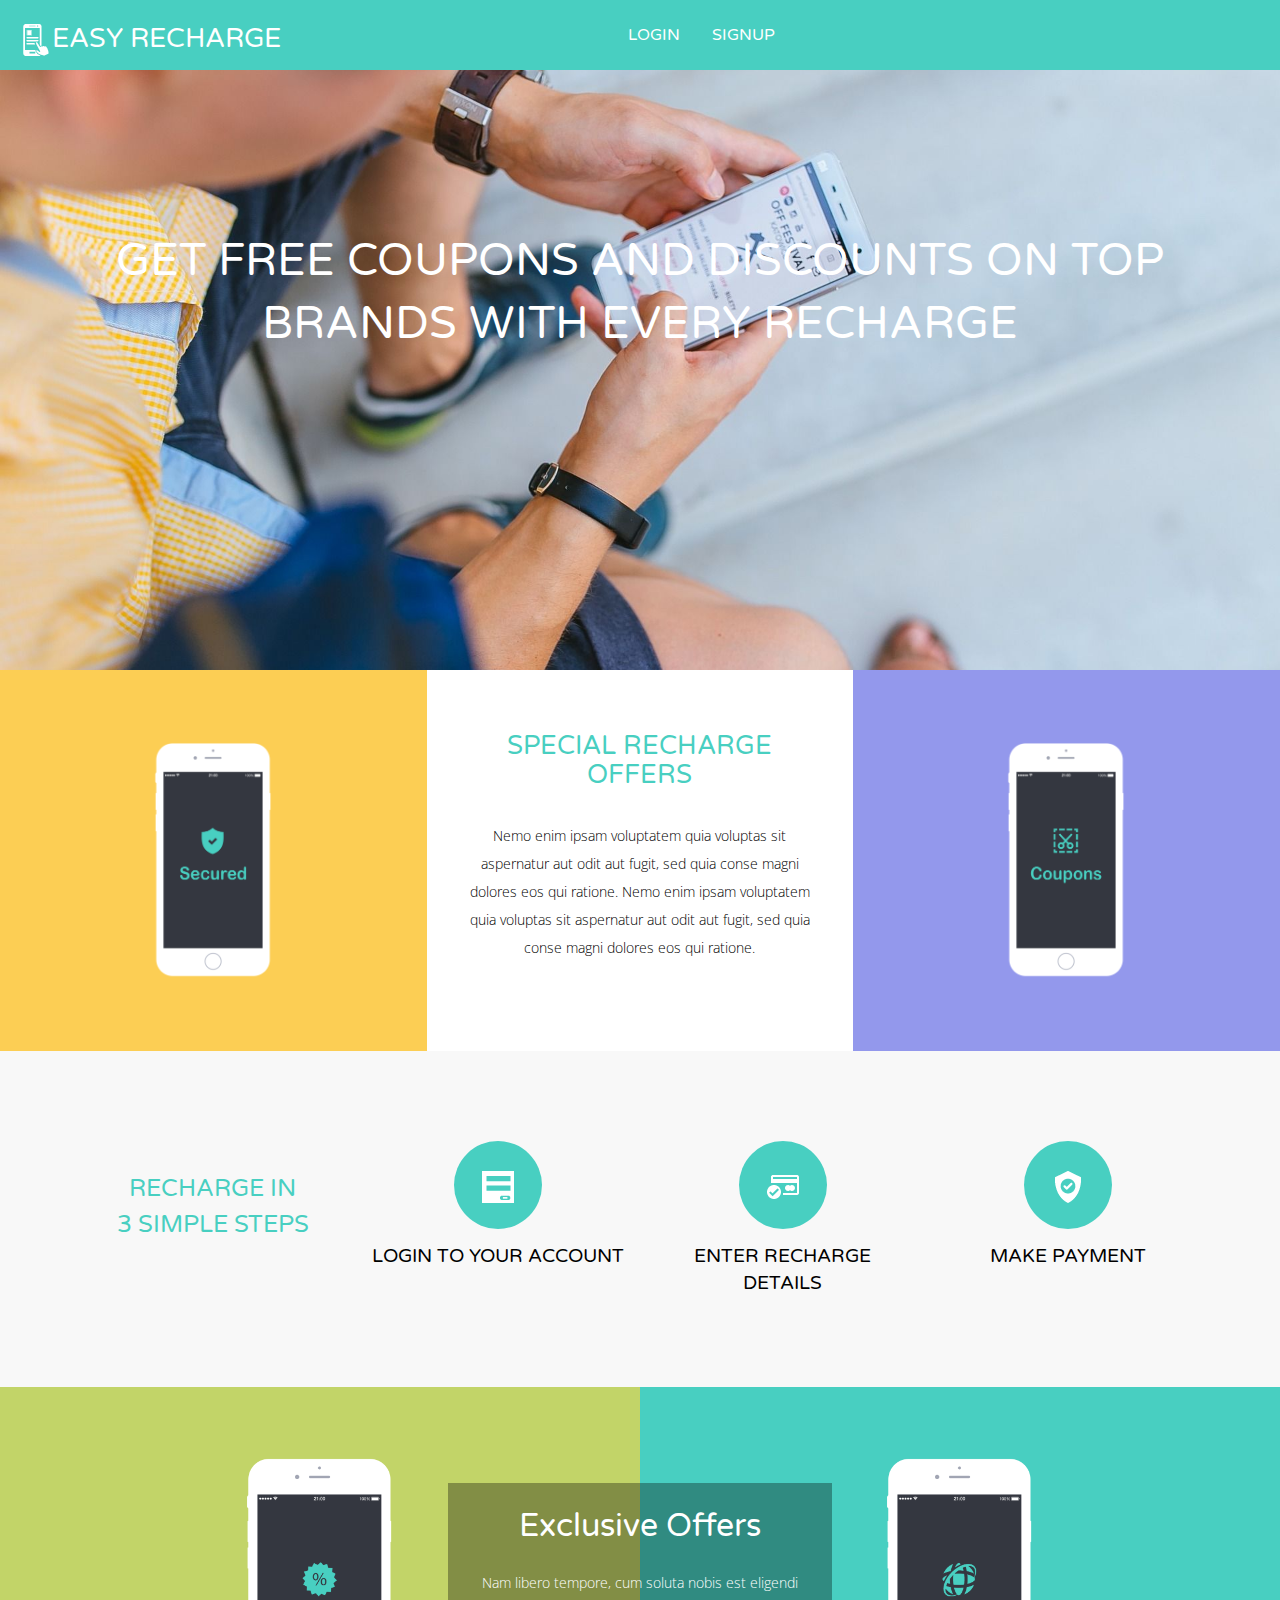
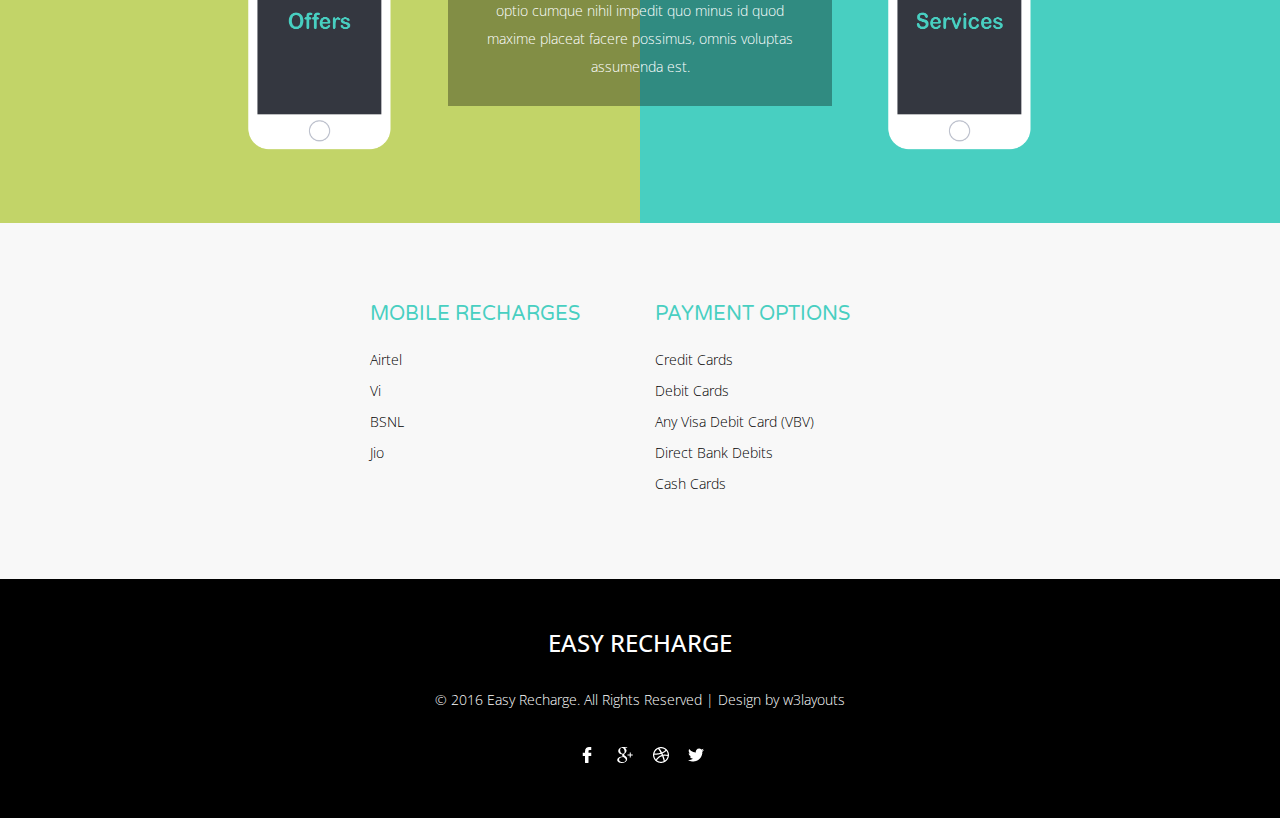
==== index.html @ 2bbe6f85 "first commit" ====
<!DOCTYPE html>
<html>

<head>
	<title>Easy Recharge a Business Corporate Category Flat Bootstrap Responsive Website Template | Home :: w3layouts</title>

	<link href="css/bootstrap.css" rel="stylesheet">
	<link href="css/style.css" rel="stylesheet" type="text/css" media="all">
	<!-- for-mobile-apps -->
	<meta name="viewport" content="width=device-width, initial-scale=1">
	<meta http-equiv="Content-Type" content="text/html; charset=utf-8">
	<meta name="keywords" content="Easy Recharge Responsive web template, Bootstrap Web Templates, Flat Web Templates, Android Compatible web template, 
	Smartphone Compatible web template, free webdesigns for Nokia, Samsung, LG, SonyEricsson, Motorola web design">
	<script type="application/x-javascript"> addEventListener("load", function() { setTimeout(hideURLbar, 0); }, false); function hideURLbar(){ window.scrollTo(0,1); } </script>
	<!-- //for-mobile-apps -->
	<!--fonts-->
	<link href="//fonts.googleapis.com/css?family=Varela+Round" rel="stylesheet" type="text/css">
	<link href="//fonts.googleapis.com/css?family=Open+Sans:400,300,300italic,400italic,600,600italic,700,700italic,800,800italic" rel="stylesheet" type="text/css">
	<!--//fonts-->
	<!-- js -->

	<script type="text/javascript" src="js/jquery.min.js"></script>
	<!-- js -->
	<script>
		$(document).ready(function () {
			//Initialize tooltips
			$('.nav-tabs > li a[title]').tooltip();

			//Wizard
			$('a[data-toggle="tab"]').on('show.bs.tab', function (e) {

				var $target = $(e.target);

				if ($target.parent().hasClass('disabled')) {
					return false;
				}
			});

			$(".next-step").click(function (e) {

				var $active = $('.wizard .nav-tabs li.active');
				$active.next().removeClass('disabled');
				nextTab($active);

			});
			$(".prev-step").click(function (e) {

				var $active = $('.wizard .nav-tabs li.active');
				prevTab($active);

			});
		});

		function nextTab(elem) {
			$(elem).next().find('a[data-toggle="tab"]').click();
		}
		function prevTab(elem) {
			$(elem).prev().find('a[data-toggle="tab"]').click();
		}
	</script>
</head>

<body>
	<script>
		(function () {
			if (typeof _bsa !== 'undefined' && _bsa) {
				// format, zoneKey, segment:value, options
				_bsa.init('flexbar', 'CKYI627U', 'placement:w3layoutscom');
			}
		})();
	</script>
	<script>
		(function () {
			if (typeof _bsa !== 'undefined' && _bsa) {
				// format, zoneKey, segment:value, options
				_bsa.init('fancybar', 'CKYDL2JN', 'placement:demo');
			}
		})();
	</script>
	<script>
		(function () {
			if (typeof _bsa !== 'undefined' && _bsa) {
				// format, zoneKey, segment:value, options
				_bsa.init('stickybox', 'CKYI653J', 'placement:w3layoutscom');
			}
		})();
	</script>
	<!--<script>(function(v,d,o,ai){ai=d.createElement("script");ai.defer=true;ai.async=true;ai.src=v.location.protocol+o;d.head.appendChild(ai);})(window, document, "//a.vdo.ai/core/w3layouts_V2/vdo.ai.js?vdo=34");</script>-->
	<div id="codefund">
		<!-- fallback content -->
	</div>
	<script src="https://codefund.io/properties/441/funder.js" async="async"></script>

	<!-- Global site tag (gtag.js) - Google Analytics -->
	<script async src="https://www.googletagmanager.com/gtag/js?id=UA-149859901-1"></script>
	<script>
		window.dataLayer = window.dataLayer || [];
		function gtag() { dataLayer.push(arguments); }
		gtag('js', new Date());

		gtag('config', 'UA-149859901-1');
	</script>

	<script>
		window.ga = window.ga || function () { (ga.q = ga.q || []).push(arguments) }; ga.l = +new Date;
		ga('create', 'UA-149859901-1', 'demo.w3layouts.com');
		ga('require', 'eventTracker');
		ga('require', 'outboundLinkTracker');
		ga('require', 'urlChangeTracker');
		ga('send', 'pageview');
	</script>
	<script async src="/js/autotrack.js"></script>

	<meta name="robots" content="noindex">

	<body>
		<link rel="stylesheet" href="/images/demobar_w3_4thDec2019.css">

		<div class="banner">
			<div class="header">
				<div class="logo">
					<h1><a href><i><img src="images/cell.png" alt=" "></i>Easy Recharge</a></h1>
				</div>
				<div class="top-nav">
					<span class="menu"><img src="images/menu.png" alt=" "></span>
					<ul class="nav1">
						<li><a href="#" id="login" data-toggle="modal" data-target="#myModal4">login</a></li>
						<li><a href="#" data-toggle="modal" data-target="#myModal5">Signup</a></li>
					</ul>
					<!-- script-for-menu -->
					<script>
						$("span.menu").click(function () {
							$("ul.nav1").slideToggle(300, function () {
								// Animation complete.
							});
						});
					</script>
					<!-- /script-for-menu -->
				</div>
				<div class="clearfix"> </div>
			</div>
			<div class="container">
				<div class="banner-info">
					<h3>Get Free Coupons and Discounts on Top Brands With Every Recharge</h3>
				</div>
				<div class="buttons">
				</div>
			</div>
		</div>
		<!---728x90--->


		<div class="content-bottom">
			<div class="btm-grids">
				<div class="col-md-4 btm-grid back-col1 text-center">
					<img src="images/bbbb.png" alt>
				</div>
				<div class="col-md-4 btm-grid btm-wid">
					<h3>SPECIAL RECHARGE OFFERS</h3>
					<p>Nemo enim ipsam voluptatem
						quia voluptas sit aspernatur
						aut odit aut fugit, sed quia conse
						magni dolores eos qui ratione. Nemo enim ipsam voluptatem
						quia voluptas sit aspernatur
						aut odit aut fugit, sed quia conse
						magni dolores eos qui ratione.</p>
				</div>
				<div class="col-md-4 btm-grid back-col2 text-center">
					<img src="images/bbb1.png" alt>
				</div>
				<div class="clearfix"></div>
			</div>
		</div>
		<!---728x90--->


		<div class="coupons">
			<div class="container">
				<div class="coupons-grids text-center">
					<div class="col-md-3 coupons-gd">
						<h3>RECHARGE IN <span>3 SIMPLE STEPS</span></h3>
					</div>
					<div class="col-md-3 coupons-gd">
						<h4><span><img src="images/web.png" alt=" "></span></h4>
						<p>LOGIN TO YOUR ACCOUNT</p>
					</div>
					<div class="col-md-3 coupons-gd">
						<h4><span><img src="images/credit.png" alt=" "></span></h4>
						<p>ENTER RECHARGE DETAILS</p>
					</div>
					<div class="col-md-3 coupons-gd">
						<h4><span><img src="images/security.png" alt=" "></span></h4>
						<p>MAKE PAYMENT</p>
					</div>
					<div class="clearfix"> </div>
				</div>
			</div>
		</div>
		<!---728x90--->


		<div class="content-bottom-two">
			<div class="col-md-6 content-left text-center">
				<img src="images/bbb5.png" alt>
			</div>
			<div class="col-md-6 content-right text-center">
				<img src="images/bbb3.png" alt>
			</div>
			<div class="clearfix"></div>
			<div class="btm-pos">
				<h3>Exclusive Offers</h3>
				<p> Nam libero tempore, cum soluta
					nobis est eligendi optio cumque
					nihil impedit quo minus id quod
					maxime placeat facere possimus,
					omnis voluptas assumenda est. </p>
			</div>
		</div>
		<div class="footer-top">
			<div class="container">
				<div class="foo-grids">
					<div class="col-md-3 foo-grid"></div>
					<div class="col-md-3 foo-grid">
						<h3>MOBILE RECHARGES</h3>
						<ul>
							<li><a href="#">Airtel</a></li>
							<li><a href="#">Vi</a></li>
							<li><a href="#">BSNL</a></li>
							<li><a href="#">Jio</a></li>
						</ul>
					</div>
					<div class="col-md-3 foo-grid">
						<h3>PAYMENT OPTIONS</h3>
						<ul>
							<li>Credit Cards</li>
							<li>Debit Cards</li>
							<li>Any Visa Debit Card (VBV)</li>
							<li>Direct Bank Debits</li>
							<li>Cash Cards</li>
						</ul>
					</div>
					<div class="col-md-3 foo-grid"></div>
					<div class="clearfix"></div>
				</div>
			</div>
		</div>

		<div class="footer">
			<div class="container">
				<h2><a href>Easy Recharge</a></h2>
				<p>© 2016 Easy Recharge. All Rights Reserved | Design by <a href="https://w3layouts.com/"
						target="_blank">w3layouts</a></p>
				<ul>
					<li><a class="face1" href="#"></a></li>
					<li><a class="face2" href="#"></a></li>
					<li><a class="face3" href="#"></a></li>
					<li><a class="face4" href="#"></a></li>
				</ul>
			</div>
		</div>
		<div class="modal fade" id="myModal4" tabindex="-1" role="dialog" aria-labelledby="myModalLabel">
			<div class="modal-dialog" role="document">
				<div class="modal-content modal-info">
					<div class="modal-header">
						<button type="button" class="close" data-dismiss="modal" aria-label="Close"><span
								aria-hidden="true">&times;</span></button>
					</div>
					<div class="modal-body modal-spa">
						<div class="login-grids">
							<div class="login">
								<div class="login-left">
									<img src="images/login.png">
								</div>
								<div class="login-right">
									<form action="login.php" method="POST">
										<h3>Signin with your account </h3>
										<input name="username" type="username" value="Username" onfocus="this.value = '';" onblur="if (this.value == '') {this.value = 'Username';}" required pattern="^[a-z\d._]{3,}$" title="Must contain at least 3 or more alphabatic or numeric characters,Capital letters not acceptable.">
										<input name="password" type="password" value="Password" onfocus="this.value = '';" onblur="if (this.value == '') {this.value = 'Password';}" required pattern="(?=.*\d)(?=.*[a-z])(?=.*[A-Z]).{8,}" title="Must contain at least one number and one uppercase and lowercase letter, and at least 8 or more characters">
										<input type="submit" value="SIGNIN">
									</form>
								</div>
								<div class="clearfix"></div>
							</div>
						</div>
					</div>
				</div>
			</div>
		</div>
		<!-- //login -->
		<!-- signup -->
		<div class="modal fade" id="myModal5" tabindex="-1" role="dialog" aria-labelledby="myModalLabel">
			<div class="modal-dialog" role="document">
				<div class="modal-content modal-info">
					<div class="modal-header">
						<button type="button" class="close" data-dismiss="modal" aria-label="Close"><span
								aria-hidden="true">&times;</span></button>
					</div>
					<div class="modal-body modal-spa">
						<div class="login-grids">
							<div class="login">
								<div class="login-left">
									<img src="images/login.png">
								</div>
								<div class="login-right">
									<form action="signup.php" method="POST">
										<h3>Create your account </h3>
										<input name="name" type="name" value="Name" onfocus="this.value = '';" onblur="if (this.value == '') {this.value = 'Name';}" required pattern="^[a-zA-Z]{3,}$" title="Must contain at least 3 or more alphabatic.">
										<input name="username" type="username" value="Username" onfocus="this.value = '';" onblur="if (this.value == '') {this.value = 'Username';}" required pattern="^[a-z\d._]{3,}$" title="Must contain at least 3 or more alphabatic or numeric characters,Capital letters not acceptable.">
										<input name="email" type="email" value="Email id" onfocus="this.value = '';" onblur="if (this.value == '') {this.value = 'Email id';}" required pattern="[a-z0-9._%+-]+@[a-z0-9.-]+\.[a-z]{2,63}$" title="Must contain @ and at least 2 or more characters like .co, .in, .com, etc.">
										<input name="password" type="password" value="Password" onfocus="this.value = '';" onblur="if (this.value == '') {this.value = 'Password';}" required pattern="(?=.*\d)(?=.*[a-z])(?=.*[A-Z]).{8,}" title="Must contain at least one number and one uppercase and lowercase letter, and at least 8 or more characters">

										<input type="submit" value="CREATE ACCOUNT">
									</form>
								</div>
								<div class="clearfix"></div>
							</div>
						</div>
					</div>
				</div>
			</div>
		</div>
		<!-- //signup -->
		<!-- for bootstrap working -->
		<script src="js/bootstrap.js"></script>
		<!-- //for bootstrap working -->
	</body>
</body>

</html>
---- css/style.css ----
html, body{
	font-size: 100%;
	background:#fff;
	font-family: 'Open Sans', sans-serif;
}
body a {
	transition:0.5s all;
	-webkit-transition:0.5s all;
	-moz-transition:0.5s all;
	-o-transition:0.5s all;
	-ms-transition:0.5s all;
}
a:hover{
 text-decoration:none;
}
input[type="button"],input[type="submit"]{
	transition:0.5s all;
	-webkit-transition:0.5s all;
	-moz-transition:0.5s all;
	-o-transition:0.5s all;
	-ms-transition:0.5s all;
}
h1,h2,h3,h4,h5,h6{
	margin:0;
}	
p{
	margin:0;
	font-weight: 300;
}
ul{
	margin:0;
	padding:0;
}
label {
    margin: 0;
    color: #fff;
}
/*-- header --*/
/* Shutter In Vertical */
.hvr-shutter-in-vertical {
  display: inline-block;
  vertical-align: middle;
  -webkit-transform: translateZ(0);
  transform: translateZ(0);
  box-shadow: 0 0 1px rgba(0, 0, 0, 0);
  -webkit-backface-visibility: hidden;
  backface-visibility: hidden;
  -moz-osx-font-smoothing: grayscale;
  position: relative;
  background:#30C3B5;
  -webkit-transition-property: color;
  transition-property: color;
  -webkit-transition-duration: 0.3s;
  transition-duration: 0.3s;
  color: #fff;
}
.hvr-shutter-in-vertical:before {
  content: "";
  position: absolute;
  z-index: -1;
  top: 0;
  bottom: 0;
  left: 0;
  right: 0;
  background:#48cfc1; 
  -webkit-transform: scaleY(1);
  transform: scaleY(1);
  -webkit-transform-origin: 50%;
  transform-origin: 50%;
  -webkit-transition-property: transform;
  transition-property: transform;
  -webkit-transition-duration: 0.3s;
  transition-duration: 0.3s;
  -webkit-transition-timing-function: ease-out;
  transition-timing-function: ease-out;
}
.hvr-shutter-in-vertical:hover,.hvr-shutter-in-vertical:focus,.hvr-shutter-in-vertical:active {
  color: white;
}
.hvr-shutter-in-vertical:hover:before,.hvr-shutter-in-vertical:focus:before,.hvr-shutter-in-vertical:active:before {
  -webkit-transform: scaleY(0);
  transform: scaleY(0);
}

.logo{
	float:left;
	padding: 0 20px;
}
.logo a{
    font-size: 27px;
    color: rgb(255, 255, 255);
    text-decoration: none;
    font-family: 'Varela Round', sans-serif;
	text-transform:uppercase;
}
.top-nav {
    float: right;
    width: 47%;
    margin-top: 12px;
}
span.menu{
	display:none;
}

.top-nav ul li{
	display:inline-block;
    margin: 0 18px;
    -webkit-appearance: none !important;
}
.top-nav ul li a{
    color: #fff;
    padding: 0 0 17px 0;
    font-size: 16px;
    font-family: 'Varela Round', sans-serif;
    text-decoration: none;
    text-transform: uppercase;
    border-bottom: 5px solid transparent;
    -webkit-appearance: none !important;
	outline:none;
}
.top-nav ul li a:hover,.top-nav ul li a.active{
	background:none !important;
	border-bottom: 5px solid #fff;
    -webkit-appearance: none !important;
}
.search-box{
	float:right;
}
.sb-search {
	width: 0%;
	position: absolute;
    right: 34px;
	top: 9px;
	min-width: 45px;
	height: 49px;
	float: right;
	overflow: hidden;
	-webkit-transition: width 0.3s;
	-moz-transition: width 0.3s;
	transition: width 0.3s;
	-webkit-backface-visibility: hidden;
}
.sb-search-input {
	position: absolute;
	top: 0;
	left: 0;
	border: none;
	outline: none;
	background:#204056;
	width: 84%;
	height: 49px;
	margin: 0;
	z-index: 10;
	padding: 5px 15px;
	font-size: 15px;
	color: black;
}
.sb-search-input::-webkit-input-placeholder {
	color: black;
}
.sb-search-input:-moz-placeholder {
	color: black;
}
.sb-search-input::-moz-placeholder {
	color: #efb480;
}
.sb-search-input:-ms-input-placeholder {
	color: black;
}
.sb-icon-search,.sb-search-submit  {
	width: 45px;
	height: 49px;
	display: block;
	position: absolute;
	right: 0;
	top: 0;
	padding: 0;
	margin: 0;
	line-height: 71px;
	text-align: center;
	cursor: pointer;
}
.sb-search-submit {
	background: #fff url('../images/search.png') no-repeat 12px 15px;
	-ms-filter: "progid:DXImageTransform.Microsoft.Alpha(Opacity=0)"; /* IE 8 */
    filter: alpha(opacity=0); /* IE 5-7 */
    color: transparent;
	border: none;
	outline: none;
	z-index: -1;
	-webkit-appearance: none;
}
.sb-icon-search {
    background:#48cfc1 url('../images/search.png') no-repeat 12px 15px;
	z-index: 90;
}
/* Open state */
.sb-search.sb-search-open,.no-js .sb-search {
	width:18%;
}
.sb-search.sb-search-open .sb-icon-search,.no-js .sb-search .sb-icon-search {
	background: #c0c0c0 url('../images/search.png') no-repeat -20px 7px;
	color: #fff;
	z-index: 11;
}
.sb-search.sb-search-open .sb-search-submit,.no-js .sb-search .sb-search-submit {
	z-index: 90;
}
.banner{
background:url(../images/banner7.jpg) no-repeat 0px 0px;
background-size:cover;
-webkit-background-size: cover;
-o-background-size: cover;
-ms-background-size: cover;
-moz-background-size: cover;
min-height: 670px;
}
.header {
    padding: 14px 0;
    background: #48cfc1;
}
.banner-info{
	margin-top:175px;
}
.banner-info h3{
font-family: 'Varela Round', sans-serif;
color:#fff;
font-size:52px;	
text-align:center;
line-height:1.4em;
text-transform:uppercase;	
}
/*-- //header --*/
.buttons ul {
	text-align:center;
}
.buttons ul li{
	list-style-type:none;
	display:inline-block;
	margin-right:30px;
	
}
.buttons ul li a{
    font-size: 18px;
    color: #fff;
    padding: 13px 28px;
    text-transform: uppercase;
    text-decoration: none;
    font-family: 'Varela Round', sans-serif;
}
.buttons {
    margin-top: 85px;
}
.modal-header{
	border:none;
}
.modal-content {
    background-color:rgb(255, 255, 255);
    border:none;
    border-radius: 0px;
    -webkit-box-shadow:none; 
    box-shadow: none;
}

.modal-dialog {
    width: 600px;
    margin: 12em auto 0 auto;
}
.modal-body {
    padding: 15px 32px 42px;
}
/*-- wizard --*/
    .wizard .nav-tabs {
        position: relative;
        margin: 40px auto;
        margin-bottom: 0;
        border-bottom-color: #e0e0e0;
		display:none;
    }

    .wizard > div.wizard-inner {
        position: relative;
    }
.wizard .nav-tabs > li.active > a, .wizard .nav-tabs > li.active > a:hover, .wizard .nav-tabs > li.active > a:focus {
    color: #555555;
    cursor: default;
    border: 0;
    border-bottom-color: transparent;
}

.wizard li.active span.round-tab {
    background: #fff;
    border: 2px solid #5bc0de;
    
}
.wizard li.active span.round-tab i{
    color: #5bc0de;
}


.wizard .nav-tabs > li {
    width: 25%;
}

.wizard li:after {
    content: " ";
    position: absolute;
    left: 46%;
    opacity: 0;
    margin: 0 auto;
    bottom: 0px;
    border: 5px solid transparent;
    border-bottom-color: #5bc0de;
    transition: 0.1s ease-in-out;
}

.wizard li.active:after {
    content: " ";
    position: absolute;
    left: 46%;
    opacity: 1;
    margin: 0 auto;
    bottom: 0px;
    border: 10px solid transparent;
    border-bottom-color: #5bc0de;
}

.wizard .nav-tabs > li a {
    width: 70px;
    height: 70px;
    margin: 20px auto;
    border-radius: 100%;
    padding: 0;
}

    .wizard .nav-tabs > li a:hover {
        background: transparent;
    }

.wizard .tab-pane {
    position: relative;
}

.wizard h3 {
    margin-top: 0;
}

/*-- //wizard --*/
.mobile-left{
width:30%;
margin:0 auto;
}
.mobile-right {
    margin-top: 20px;
}
.mobile-grids {
    margin-bottom: 28px;
}
.mobile-right input.mobile-text[type="text"] {
    width: 84%;
    padding: 8px;
    border: none;
    background: none;
    border-bottom: 1px solid #E6E4E4;
	color: black;
    outline: none;
    font-size: 36px;
    margin-bottom: 0;
    font-family: 'Varela Round', sans-serif;
}
.mobile-right h4 {
    color: #48cfc1;
    font-family: 'Varela Round', sans-serif;
    font-size: 17px;
    margin-bottom: 20px;
	text-align:center;
}
button.mob-btn {
    color: #fff;
    background-color: #48cfc1;
    border: none;
    font-size: 14px;
    font-family: 'Varela Round', sans-serif;
}
button.mob-btn:hover{
	background: #202020;
	    color: #fff;
}
.mobile-right label{
    font-size: 36px;
    font-family: 'Varela Round', sans-serif;
    border-bottom: 1px solid #E6E4E4;
    color: black;
    display: inline-block;
    padding: 8px;
}
/*start-checkbox*/
.checkbox {
	padding-left: 25px;
	color: #B6B6B6;
	cursor: pointer;
	position:relative;
	font-size:12px;
}
 .checkbox:last-child {
	margin-bottom: 0;
}
.checkbox input {
	position: absolute;
	left: -9999px;
}
.checkbox i {
	position: absolute;
	bottom: 7px;
	left: 0px;
	display: block;
	width: 19px;
	height: 20px;
	outline: none;
  border: 3px solid #DF1E1C;
  background: #fff;
	border-radius:3px;
	-webkit-border-radius:3px;
	-moz-border-radius:3px;
	-o-border-radius:3px;
}
.checkbox input + i:after {
	position: absolute;
	opacity: 0;
	transition: opacity 0.1s;
	-o-transition: opacity 0.1s;
	-ms-transition: opacity 0.1s;
	-moz-transition: opacity 0.1s;
	-webkit-transition: opacity 0.1s;
}
.checkbox input + i:after {
	content: '';
	background: url("../images/tick-mark1.png") no-repeat center;
	top: -6px;
	left: 0px;
	width: 18px;
	height: 18px;
	text-align: center;
}
.form-elements li:nth-child(2) {
	margin-left: 18px;
	width: 37%;
}
.checkbox input:checked + i:after {
	opacity: 1;
}
.checkbox input:checked + i {
  border: 3px solid #DF1E1C;
  background: #fff;
}
.radio {
	position: relative;
	display:inline-block;
}
.radio:first-child {
	margin-left: 0;
	margin: 0;
}
.radio {
    padding-left: 22px;
    line-height: 25px;
    color: #404040;
    cursor: pointer;
    margin: 16px 0 0 0;
}
.radio  input[type="radio"]{
	position: absolute;
	left: -9999px;
}
.radio-btns label {
  font-size: 17px;
  color: black;
  padding: 0px 0 0 10px !important;
  border:none !important;
  }
.radio i {
    position: absolute;
    top: 0px;
    left: 0;
    display: block;
    width: 24px;
    height: 24px;
    outline: none;
    border: 6px solid #6E716B;
    background: #fff;
    cursor: pointer;
}
.radio i {
	border-radius: 50%;
}
.radio input + i:after {
	position: absolute;
	opacity: 0;
	transition: opacity 0.1s;
	-o-transition: opacity 0.1s;
	-ms-transition: opacity 0.1s;
	-moz-transition: opacity 0.1s;
	-webkit-transition: opacity 0.1s;
}
 .radio input + i:after {
	content: '';
	top: 6px;
	left: 7px;
	width: 5px;
	height: 5px;
	border-radius: 50%;
	-webkit-border-radius: 50%;
	-moz-border-radius: 50%;
	-o-border-radius: 50%;
}
.radio input:checked + i:after{
	opacity: 1;
}
.check_box {
    display: inline-block;
    margin-right: 25px;
}

.check_box img{
	float:left;
}
/*** normal state ***/
.radio i {
	transition: border-color 0.3s;
	-o-transition: border-color 0.3s;
	-ms-transition: border-color 0.3s;
	-moz-transition: border-color 0.3s;
	-webkit-transition: border-color 0.3s;
}
/*** checked state ***/
.radio input + i:after {
  content: '';
  background: url("../images/tick-mark1.png") no-repeat center;
  top: 1px;
  left: 1px;
  width: 9px;
  height: 9px;
  text-align: center;
}
.radio input:checked + i {
    border: 6px solid #6E716B;
    background: #fff;
}
.radio-btns {
    margin: 27px auto 0 auto;
    width: 49%;
}
select {
    padding: 8px;
    width: 100%;
    border: none;
    background: none;
    border-bottom: 1px solid #E6E4E4;
    color: black;
    outline: none;
    font-size: 32px;
    margin-bottom: 0;
    font-family: 'Varela Round', sans-serif;
    background: url(../images/arrow.png) no-repeat 96% center;
    -webkit-appearance: none;
}
select option{
	border: 1px solid #DFDFDF !important;
	font-size:16px !important;
	margin:5px 0 !important;
	outline: none;
	-webkit-transition: all 0.3s ease-in-out;
	-moz-transition: all 0.3s ease-in-out;
	-o-transition: all 0.3s ease-in-out;
	transition: all 0.3s ease-in-out;
}
select option:hover{
	color: #fff;
    background-color: #48cfc1 !important;
}
.mobile-rchge input[type="text"] {
    width:100%;
    padding: 8px;
    border: none;
    background: none;
    border-bottom: 1px solid #E6E4E4;
	color: black;
    outline: none;
    font-size: 32px;
    margin-bottom: 0;
    font-family: 'Varela Round', sans-serif;
}
.mobile-rchge{
	float:left;
    width: 69%;
	margin-right:4%;
}
.mobile-rchge a{
	font-size: 16px;
    color: #fff;
    background: #48cfc1;
    padding: 8px 12px;
    text-transform: uppercase;
    text-decoration: none;
    font-family: 'Varela Round', sans-serif;	
}
.mobile-rchge a:hover{
	background:black;
}
.mobile-rchge:nth-child(3){
    margin: 20px 0 0 0;
    width: inherit;
}
.map-image {
width: 16%;
margin:0 auto;
}
.map-image img{
	width:100%;
}
ul.rchge-icons {
    margin: 30px 0px 20px 8px;
}
ul.rchge-icons li{
    list-style-type: none;
    display: inline-block;
    margin-right: 5px;
    font-size: 16px;
    font-family: 'Varela Round', sans-serif;

}
ul.rchge-icons li a{
    background-color: #48cfc1;
	color: #fff;
	text-decoration:none;
    padding: 4px 9px;
	display:block;
}
.dth-rchge input[type="text"] {
    width: 100%;
    padding: 8px;
    font-weight: normal;
    border: none;
    background: none;
    border-bottom: 1px solid #E6E4E4;
    color: black;
    outline: none;
    font-size: 32px;
    margin-bottom: 0;
    font-family: 'Varela Round', sans-serif;
}
.mobile-right select{
	font-size:29px;
}
.mobile-right p{
	font-size:12px;
	color:#B5B4B4;
	line-height:1.8em;
	margin-top:15px;
	font-family: 'Varela Round', sans-serif;
}
/*-- login --*/
.login-right{
	float:right;
	width:51%;
}
.login-right h3{
    color: #48cfc1;
    font-weight: normal;
    font-family: 'Varela Round', sans-serif;
    font-size: 17px;

}
.login-left {
    float: left;
    width: 42%;
}
.login-right input[type="username"] , .login-right input[type="name"] , .login-right input[type="email"] , .login-right input[type="password"] {
    width: 100%;
    padding: 10px;
    font-weight: normal;
    background: none;
    border: 1px solid black;
    color: black;
    outline: none;
    font-size: 14px;
    margin-top: 20px;
    font-family: 'Varela Round', sans-serif;
}
.login-right h4{
	color:#48cfc1;
	font-size:12px;
	margin:20px 0;
}
.login-right h4 a{
	color:#48cfc1;
	text-decoration:none;
}
.login-right h4 a:hover{
	color:black;
}
.login-right input[type="submit"] {
  background:#48cfc1;
  color: #fff;
  font-size: 20px;
  border: none;
  width: 100%;
  outline: none;
  -webkit-appearance:none;
  padding: 10px 15px;
  transition: 0.5s all;
  -webkit-transition: 0.5s all;
  -moz-transition: 0.5s all;
  -o-transition: 0.5s all;
 font-family: 'Varela Round', sans-serif;
 margin-top:20px;
}
.login-right input[type="submit"]:hover {
	background:#30C3B5;
}
.login-grids p {
    font-size: 12px;
    margin-top: 25px;
	color:black;
}
.login-grids p span{
	color:#48cfc1;	
}
.login-left ul li{
	list-style-type:none;
	display:block;
    margin: 22px 0;
    font-size: 16px;
}
.login-left ul li a{
    padding: 9px 0;
    display: block;
    text-align: center;
    color: #fff;
	text-decoration:none;
}
.login-left ul li a:hover{
	opacity:.7;
}
.login-left ul li a.fb{
	background:#3b5998;
}
.login-left ul li a.goog{
	background:#dc4e41;
}
.login-left ul li a.linkin{
	background:#00a0dc;
}
.login-left ul li a.fb i{
    background: url(../images/social.png) no-repeat -45px 0px;
    width: 24px;
    height: 23px;
    display: inline-block;
    vertical-align: text-bottom;
}
.login-left ul li a.goog i{
    background: url(../images/social.png) no-repeat -84px 0px;
    width: 40px;
    height: 23px;
    display: inline-block;
    vertical-align: text-bottom;
}
.login-left ul li a.linkin i{
    background: url(../images/social.png) no-repeat -3px 0px;
    width: 32px;
    height: 23px;
    display: inline-block;
    vertical-align: text-bottom;
}
/*-- //login --*/
/*-- sign up --*/

.single-bottom input[type="checkbox"] {
  display: none;
}
.single-bottom input[type="checkbox"]+label {
    position: relative;
    padding-left: 31px;
    border: none;
    outline: none;
    font-size: 14px;
    color: black;
	font-weight:normal;
}
.single-bottom input[type="checkbox"]+label span:first-child {
	width: 14px;
    height: 14px;
    display: inline-block;
    border: 2px solid #48cfc1;
    position: absolute;
    left: 0;
    top: 4px;
}
.single-bottom input[type="checkbox"]:checked+label span:first-child:before {
  content: "";
  background:url(../images/mark1.png)no-repeat;
  position: absolute;
  left: -1px;
  top: -1px;
  font-size: 10px;
  width:16px;
  height:16px;
  }
.modal-info {
    width: 100%;
}
/*-- //Sign up --*/
/*-- single page --*/
.banner.page-head {
    min-height: 220px;
}
/******** SAP ************/
.sap_tabs{
	clear:both;
	padding: 0em 0 0em;
}
.top1{
	margin-top: 2%;
}
.resp-tabs-list {
text-align:center;
  list-style: none;
    margin: 0 0 0em 0;
    padding: 0;
}
.resp-tab-item{
    margin: 16px 0px;
    padding: 10px 0px;
    text-decoration: none;
    color: black;
    cursor: pointer;
    font-size: 17px;
    text-transform: uppercase;
    border: 1px solid #48cfc1;
    display: block;
    text-align: center;
    list-style: none;
    outline: none;
    -webkit-transition: all 0.3s ease-out;
    -moz-transition: all 0.3s ease-out;
    -ms-transition: all 0.3s ease-out;
    -o-transition: all 0.3s ease-out;
    transition: all 0.3s ease-out;
    text-transform: Capitalize;
	font-family: 'Varela Round', sans-serif;
	font-weight:100;
}
.resp-tab-active,.resp-tab-item:hover{
    background: #48cfc1;
    color: #fff;
}
.resp-tabs-container {
	padding: 0px;
	clear: left;
	
}
h2.resp-accordion {
	cursor: pointer;
	padding: 5px;
	display: none;
}
.resp-tab-content {
	display: none;
}
.resp-content-active, .resp-accordion-active {
   display: block;
}
.banner-bottom{
	padding:80px 0;
	background:#f8f8f8;
}
 h4.view_title{
    color: #48cfc1;
    font-size: 32px;
    text-align: center;
    margin-bottom: 60px;
	font-family: 'Varela Round', sans-serif;
	text-transform:uppercase;
}

.recharge-left {
    width: 18%;
    margin-top: 50px;
	padding:0;
}
.recharge-right {
	width:82%;
}
.recharge_plans{
	border:1px solid #E0DDDD;
	padding:0 25px;
}
.price-gds{
	padding:0 25px;
}
.rchge-one{
	float:left;
	width:8%;
}
.rchge-two{
	float:left;
	width:22%;
}
.rchge-three{
	float:left;
	width:60%;
}
.rchge-four{
	float:left;
	width:10%;
}
.rchge-one p {
    text-align: center;
    font-size: 17px;
    color: #fff;
    padding: 23px 0;
	display:block;
    background: #d870ad;
    border-radius: 100%;
	text-decoration:none;
	font-weight:100;
}
.rchge-one p.col-two{
	background:#c2d468; 
}
.rchge-one p.col-three{
 background: #7277d5;
}
.rchge-one p.col-four{
 background: #fcce54;
}
.rchge-two p ,.rchge-three p,.rchge-four p {
    text-align: center;
    font-size: 16px;
    color: black;
    margin-top: 24px;
    font-family: 'Open Sans', sans-serif;
    font-weight: 100;
}


.validity{
border-bottom:1px solid #E0DDDD;
padding:20px 0;	
}
.rchge-one p.col-five{
 background: #f0717a;
}
.rchge-one p.col-six{
background:#48cfc1;
}
.rchge-one h3,.rchge-two h3,.rchge-three h3,.rchge-four h3{
	font-size:21px;
	text-align:center;
    color: #48cfc1;
	font-family: 'Varela Round', sans-serif;
}
.recharge_plans{
	margin-top:30px;
}
.section_room_single select {
    padding: 6px 10px;
    width: 100%;
    font-weight: normal;
    border: none;
    background: none;
    border: 1px solid #E6E4E4;
    color: black;
    outline: none;
    font-size: 16px;
    margin-bottom: 0;
    font-family: 'Varela Round', sans-serif;
    background: url(../images/arrow.png) no-repeat 96% center;
    background-size: 4% !important;
    -webkit-appearance: none;
}
.section_room_single {
    width: 21%;
    float: right;
    margin-bottom: 60px;
    padding-right: 15px;
}
/*-- //single page --*/
h2.resp-accordion,h2.resp-accordion1 {
	font-size:1em;
	margin: 0px;
	padding: 10px 15px;
	background:#ffe71d;
	margin:10px 0;
	color:#30318b;
}
h2.resp-accordion:hover,h2.resp-accordion1:hover{
	background:#ffe71d;
	text-shadow: none;
	transition: .5s all;
	-webkit-transition: .5s all;
	-o-transition: .5s all;
	-ms-transition: .5s all;
	-moz-transition: .5s all;
}
.resp-vtabs ul.resp-tabs-list {
}
.resp-vtabs li.resp-tab-active {
    border: 1px solid #48cfc1;
    position: relative;
    z-index: 1;
}
.resp-vtabs .resp-tabs-list li {
    display: block;
    padding: 18px 0px !important;
    margin: 0;
    cursor: pointer;
    float: none;
    width: 100%;
}
.resp-vtabs .resp-tabs-container {
    padding: 0px;
    border: none;
    clear: none;
}

.tab-form-left {
    float: left;
    width: 25%;
}
.tab-form-right {
    float: left;
    width: 18%;
}
.vertical_post h5 {
    color: #48CFC1;
    font-size: 15px;
    text-transform: uppercase;
    margin: 0 0 18px 0;
    font-family: 'Varela Round', sans-serif;
}
.text_box {
    display: inline;
    width: 60px;
    padding: 3px 5px;
    outline: none;
    margin-left: 1%;
    font-size: 20px;
    width: 100%;
    color: #ccc;
    font-size: 13px;
    padding: 9px 0 9px 10px;
    border: none;
    outline: none;
    background: #fff;
    transition: 0.5s all;
    -webkit-transition: 0.5s all;
    -moz-transition: 0.5s all;
    -o-transition: 0.5s all;
    -ms-transition: 0.5s all;
}
input.text_box {
    background: #fcfcfc;
    border: 1px solid #e7ebee;
}
.vertical_post input[type="text"] {
    width: 48%;
    padding: 9px 8px;
    font-size: 13px;
    font-weight: 600;
    border: 1px solid #e7ebee;
    outline: none;
    color: #ccc;
    margin-bottom: 30px;
    transition:0.5s all;
	-webkit-transition:0.5s all;
	-moz-transition:0.5s all;
	-o-transition:0.5s all;
	-ms-transition:0.5s all;
}
.vertical_post input[type="text"]:hover,input.text_box:hover{
	border: 1px solid #48cfc1;
    transition:0.5s all;
	-webkit-transition:0.5s all;
	-moz-transition:0.5s all;
	-o-transition:0.5s all;
	-ms-transition:0.5s all;
}
.user-form ul li {
    list-style-type: none;
    display: inline-block;
    width: 42%;
    margin-right: 3%;
}
.transaction input[type="text"] {
    width: 82% !important;
}
input.card_logo[type="text"] {
    background: url(../images/logos.png) no-repeat 96% center #fff;
    background-size: 34% !important;
}
.vertical_post form input[type="submit"] {
    background: #48cfc1;
    color: black;
    text-align: center;
    padding: 10px 0;
    border: none;
    font-size: 16px;
    outline: none;
    width: 22%;
    cursor: pointer;
    font-weight: 600;
	margin-top:30px;
    transition: 0.5s all;
    -webkit-transition: 0.5s all;
    -moz-transition: 0.5s all;
    -o-transition: 0.5s all;
    -ms-transition: 0.5s all;
}
.single-check input[type="checkbox"] {
  display: none;
}
.single-check input[type="checkbox"]+label {
    position: relative;
    padding-left: 31px;
    border: none;
    outline: none;
    font-size: 13px;
    color: black;
	font-weight:300;
	line-height:1.8em;
}
.single-check input[type="checkbox"]+label span:first-child {
	width: 14px;
    height: 14px;
    display: inline-block;
    border: 2px solid #48cfc1;
    position: absolute;
    left: 0;
    top: 5px;
}
.single-check input[type="checkbox"]:checked+label span:first-child:before {
  content: "";
  background:url(../images/mark1.png)no-repeat;
  position: absolute;
    left: -1px;
    top: 0px;
  font-size: 10px;
  width:16px;
  height:16px;
  }
.section_room_single h3{
    font-size: 16px;
    color: black;
    font-weight: 100;
}
.radio_one {
	position: relative;
	display:inline-block;
	margin-left:15px;
}
.radio_one:first-child {
	margin-left: 0;
	margin: 0;
}
.radio_one {
	padding-left:22px;
	line-height: 28px;
	color: #404040;
	cursor: pointer;
}
.radio_one  input[type="radio"]{
	position: absolute;
	left: -9999px;
}
.swit-radio label {
    font-size: 16px;
    color: #696969;
    padding: 0px 0 0 10px;
    font-weight: 100;
  }
.radio_one i {
    position: absolute;
    top: 4px;
    left: 0;
    display: block;
    width: 20px;
    height: 20px;
    outline: none;
    border: 3px solid #48cfc1;
    background: #fff;
    cursor: pointer;
}
.radio_one i {
	border-radius: 50%;
}
.radio_one input + i:after {
	position: absolute;
	opacity: 0;
	transition: opacity 0.1s;
	-o-transition: opacity 0.1s;
	-ms-transition: opacity 0.1s;
	-moz-transition: opacity 0.1s;
	-webkit-transition: opacity 0.1s;
}
 .radio_one input + i:after {
	content: '';
	top: 6px;
	left: 7px;
	width: 5px;
	height: 5px;
	border-radius: 50%;
	-webkit-border-radius: 50%;
	-moz-border-radius: 50%;
	-o-border-radius: 50%;
}
.radio_one input:checked + i:after{
	opacity: 1;
}

/*** normal state ***/
.radio_one i {
	transition: border-color 0.3s;
	-o-transition: border-color 0.3s;
	-ms-transition: border-color 0.3s;
	-moz-transition: border-color 0.3s;
	-webkit-transition: border-color 0.3s;
}
/*** checked state ***/
.radio_one input + i:after {
  content: '';
  background: url("../images/tick-mark1.png") no-repeat center;
    top: 2px;
    left: 2px;
  width: 9px;
  height: 9px;
  text-align: center;
}
.radio_one input:checked + i {
    border: 3px solid #48cfc1;
  background: #fff;
}
.check_box_one {
    float: left;
    width: 22%;
    margin-bottom: 10px;
}
.swit-radio {
    margin: 28px 0;
}
.section_room_pay select {
    padding: 6px 10px;
    width: 33%;
    border: none;
    background: none;
    border: 1px solid #E6E4E4;
    color: black;
    outline: none;
    font-size: 16px;
    margin-bottom: 0;
    font-family: 'Varela Round', sans-serif;
    background: url(../images/arrow.png) no-repeat 96% center black;
    background-size: 4% !important;
    -webkit-appearance: none;
}
/*-- content-bottom --*/

.btm-grid,.content-left,.content-right{
	padding:70px 0;
}
.btm-grid h3{
    color: #48cfc1;
    font-size: 32px;
    text-transform: uppercase;
    font-family: 'Varela Round', sans-serif;
    text-align: center;
}
.btm-grid p{
    color: black;
    font-size: 16px;
    text-align: center;
    margin-top: 50px;
    line-height: 2em;
}
.btm-grid img,.top-grid img{
	width:100%;
}
.back-col1 {
    background: #fcce54;
    padding: 4em 11.7em;
}
.back-col2{
background:#9398ec;	
    padding: 4em 11.7em;
	
}
.btm-wid{
 padding: 70px 50px;

}
.content-bottom-two{
	position:relative;
}
.btm-pos {
    position: absolute;
    top: 22%;
    right: 35%;
    width: 30%;
    background: rgba(0, 0, 0, 0.33);
    padding: 3% 3%;
}
.btm-pos h3{
	color:#fff;
    font-size: 32px;
    font-family: 'Varela Round', sans-serif;
    text-align: center;	
}
.btm-pos p {
    line-height: 2em;
    color: #fff;
    text-align: center;
    font-size: 16px;
    margin-top: 25px;
}
.footer-top {
    padding: 80px 0;
}
.content-left{
background:#c2d468;
	
}
.content-right{
background:#48cfc1;

}
.content-left img,.content-right img{
	width:23%;
}
/*-- footer --*/
.footer{
	background:black;
	padding:45px 0;
	text-align:center;
}
.footer h2 a{
	text-decoration:none;
	font-size:24px;
	text-transform:uppercase;
	color:#fff;
}
.footer p{
	color:#fff;
	font-size:14px;
	line-height:1.8em;
	text-align:center;
    margin: 30px 0;
}
.footer p a{
	color:#fff;
	text-decoration:none;
}
.footer p a:hover{
	color:#48cfc1;
}
.footer ul{
	text-align:center;
}
.vertical_post form input[type="submit"]:hover{
	background:#30C3B5;	
}
.footer ul li{
	list-style-type:none;
	display:inline-block;
    margin: 0 4px;
}
.footer ul li a{
	width:25px;
	height:25px;
	display:block;
}
.footer ul li a:hover{
	opacity:.5;
}
.footer ul li a.face1{
	background:url(../images/social.png) no-repeat -39px 0px;
}
.footer ul li a.face2{
	background:url(../images/social.png) no-repeat -79px 0px;
}
.footer ul li a.face3{
	background:url(../images/social.png) no-repeat -121px 0px;
}
.footer ul li a.face4{
	background:url(../images/social.png) no-repeat 0px 0px;
}
/*-- //footer --*/
.coupons-gd h4 span {
    background: #48cfc1;
    padding: 32px 28px;
    border-radius: 100%;
}
.coupons-gd p {
    color: black;
    font-size: 19px;
    text-transform: uppercase;
    font-family: 'Varela Round', sans-serif;
    margin-top: 40px;
}
.coupons-gd h3 {
    color: #48cfc1;
    font-size: 24px;
    text-transform: uppercase;
    font-family: 'Varela Round', sans-serif;
	line-height: 1.5em;
}
.coupons-gd h3 span {
    display: block;
}
.coupons {
    padding: 150px 0 120px 0;
    background: #f8f8f8;
}
.foo-grids h3{
	color: #48cfc1;
    font-size: 20px;
    text-transform: uppercase;
    font-family: 'Varela Round', sans-serif;
	margin-bottom:20px;
}
.foo-grids ul li{
	list-style-type:none;
	display:block;
	line-height:2.2em;
	color:black;
    font-size: 16px;
    font-weight: 100;
}
.foo-grids ul li a{
color:black;
text-decoration:none;
}
.foo-grids ul li a:hover{
	color:#48cfc1;
}
.footer-top{
    background: #f8f8f8;
	}
/*--//flexisel--*/
.profile-gd ul{
	float:left;
	width:20%;
}
.profile-gd ul li{
	list-style-type:none;
	line-height:2.8em;
	font-size:14px;
}
ul.pro-left li{
    font-size: 16px;
    color: #656565;
    font-weight: 100;
}
ul.pro-right li{
    font-size: 16px;
    color: #656565;
    font-weight: 100;
}
ul.pro-right li a{
    color: #48cfc1;
    font-size: 16px;
    font-family: 'Varela Round', sans-serif;
    margin-left: 25px;
	text-decoration:none;
}
.orders-tab {
    background: #f7f7f7;
    padding: 40px 30px;
}
.nav-tabs{
	border:none;
}
.nav-tabs > li.active > a, .nav-tabs > li.active > a:hover, .nav-tabs > li.active > a:focus{
		border:none;
}
.set-content {
    padding: 80px 0;
}
.nav > li > a {
    padding: 0;
}
.nav > li {
     margin: 0 56px 50px 0px !important;
}
.nav > li > a:hover, .nav > li > a:focus {
    background: none;
}
.nav-tabs > li > a:hover {
    border: none;
}
.nav-tabs > li > a {
    color: #48cfc1;
    border: none;
    font-size: 20px;
    font-family: 'Varela Round', sans-serif;
    text-transform: uppercase;
    padding: 6px 15px;
    border-radius: 0;
}

/*-- profile details --*/
.profile_details {
    float: right;
    width: 13%;
    margin-top: 55px;
}


ul.dropdown-menu{
	-moz-animation: fadeInDown .3s ease-in;
    -webkit-animation: fadeInDown .3s ease-in;
    animation: fadeInDown .3s ease-in;
}
ul.dropdown-menu.drp-mnu {
    min-width: 140px;
    top: 104%;
}
ul.dropdown-menu.drp-mnu li a {
    display: inline-flex;
    width: 100%;
    text-align: center;
    padding:.5em 0 0.5em 1.5em;
    font-size: 14px;
    color: black;
    font-weight: 100;
}
ul.dropdown-menu.drp-mnu li a i {
    width: 24px;
    line-height: 17px;
    height: 20px;
}
.profile_img span{
	float:left;
	display:block;
	width:40px;
	height:40px;
	border-radius:3em;
	-webkit-border-radius:3em;
	-moz-border-radius:3em;
	-o-border-radius:3em;
	  -webkit-background-size: cover;
	  -moz-background-size: cover;
	  -o-background-size: cover;
	  background-size: cover;
}
.span_4 {
    padding: 0;
}
.user-name {
    float: left;
    margin-top: 13px;
    margin-left: 5px;

}
.profile_details ul li{
	list-style-type:none;
	font-size:14px;
}
.user-name p{
	font-size: 16px;
    color: #fff;
    line-height: 1em;
    font-weight: 500;
}
.dropdown-menu > li > a:hover, .dropdown-menu > li > a:focus{
	background:#48cfc1;
	color:#fff !important;
}
ul.dropdown-menu.drp-mnu span {
    font-size: 16px;
    left: -10px;
    top: 3px;
}
.dropdown-menu{
	padding:0;
}
.tab-for-sett h5 {
    color: #48CFC1;
    font-size: 15px;
    text-transform: uppercase;
    margin: 0 0 18px 0;
    font-family: 'Varela Round', sans-serif;
}
.tab-for-sett input[type="text"],.tab-for-sett input[type="password"] {
    width: 90%;
    padding: 9px 8px;
    font-size: 13px;
    font-weight: 600;
    border: 1px solid #e7ebee;
    outline: none;
    color: #ccc;
    margin-bottom: 30px;
    transition: 0.5s all;
    -webkit-transition: 0.5s all;
    -moz-transition: 0.5s all;
    -o-transition: 0.5s all;
    -ms-transition: 0.5s all;
}
.tab-for-sett{
	float:left;
	width:33%;
}

.profile-gd form input[type="submit"] {
    background: #48cfc1;
    color: black;
    text-align: center;
    padding: 10px 0;
    border: none;
    font-size: 16px;
    outline: none;
    width: 22%;
    cursor: pointer;
    font-weight: 600;
    transition: 0.5s all;
    -webkit-transition: 0.5s all;
    -moz-transition: 0.5s all;
    -o-transition: 0.5s all;
    -ms-transition: 0.5s all;
}
.radio_thre {
	position: relative;
	display:inline-block;
	margin-left:15px;
}
.radio_thre:first-child {
	margin-left: 0;
	margin: 0;
}
.radio_thre {
	padding-left:22px;
	line-height: 28px;
	color: #404040;
	cursor: pointer;
}
.radio_thre  input[type="radio"]{
	position: absolute;
	left: -9999px;
}
.swit-radio-thre label {
  font-size: 14px;
  color: black;
  padding: 0px 0 0 10px;
  font-weight:500;
  }
.radio_thre i {
    position: absolute;
    top: 6px;
    left: 0;
    display: block;
    width: 20px;
    height: 20px;
    outline: none;
    border: 3px solid #48cfc1;
    background: #fff;
    cursor: pointer;
}
.validity:nth-child(8) {
    border: none;
}
.radio_thre i {
	border-radius: 50%;
}
.radio_thre input + i:after {
	position: absolute;
	opacity: 0;
	transition: opacity 0.1s;
	-o-transition: opacity 0.1s;
	-ms-transition: opacity 0.1s;
	-moz-transition: opacity 0.1s;
	-webkit-transition: opacity 0.1s;
}
 .radio_thre input + i:after {
	content: '';
	top: 6px;
	left: 7px;
	width: 5px;
	height: 5px;
	border-radius: 50%;
	-webkit-border-radius: 50%;
	-moz-border-radius: 50%;
	-o-border-radius: 50%;
}
.radio_thre input:checked + i:after{
	opacity: 1;
}

/*** normal state ***/
.radio_thre i {
	transition: border-color 0.3s;
	-o-transition: border-color 0.3s;
	-ms-transition: border-color 0.3s;
	-moz-transition: border-color 0.3s;
	-webkit-transition: border-color 0.3s;
}
/*** checked state ***/
.radio_thre input + i:after {
  content: '';
  background: url("../images/tick-mark1.png") no-repeat center;
    top: 2px;
    left: 2px;
  width: 9px;
  height: 9px;
  text-align: center;
}
.radio_thre input:checked + i {
    border: 3px solid #48cfc1;
  background: #fff;
}
.check_box_thre{
    float: left;
    width: 22%;
    margin-bottom: 10px;
}
.swit-radio-thre {
    margin: 0 0 28px 0;
}
.edit-for-sett input[type="submit"] {
    background: #48cfc1;
    color: black;
    text-align: center;
    padding: 10px 0;
    border: none;
    font-size: 16px;
    outline: none;
    width: 22%;
    cursor: pointer;
    font-weight: 600;

    transition: 0.5s all;
    -webkit-transition: 0.5s all;
    -moz-transition: 0.5s all;
    -o-transition: 0.5s all;
    -ms-transition: 0.5s all;
}
.edit-for-sett input[type="text"],.edit-for-sett input[type="date"] {
    width: 90%;
    padding: 9px 8px;
    font-size: 13px;
    font-weight: 600;
    border: 1px solid #e7ebee;
    outline: none;
    color: #ccc;
    margin-bottom: 18px;
    transition: 0.5s all;
    -webkit-transition: 0.5s all;
    -moz-transition: 0.5s all;
    -o-transition: 0.5s all;
    -ms-transition: 0.5s all;
}
.edit-for-sett input[type="text"]:hover,.edit-for-sett input[type="date"]:hover {
	    border:1px solid #48cfc1;
}
.edit-for-sett input[type="date"] {
    padding: 9px 8px 9px 35px;
    line-height: inherit;
    background: url(../images/date.png) no-repeat 9px 10px;
}
.edit-for-sett h5 {
    color:#48CFC1;
    font-size: 15px;
    text-transform: uppercase;
    margin: 0 0 11px 0;
    font-weight: 500;
	font-family: 'Varela Round', sans-serif;
}
/*-- orders --*/
.gd-desc {
    float: left;
    width: 25%;
}
.gd-desc-gds {
    padding: 12px;
}
.nav-tabs > li.active > a, .nav-tabs > li.active > a:hover, .nav-tabs > li.active > a:focus {
    background: #48CFC1;
    color: #fff;
}

.gd-desc h4 {
    color: #48CFC1;
    font-size: 20px;
    font-family: 'Varela Round', sans-serif;
}
.gd-desc-btm {
    margin-top: 25px;
}
.gd-desc p {
    font-size: 16px;
    color: #656565;
    font-weight: 100;
}
.grid_two h5 {
    font-size: 28px;
    color: black;
    margin: 24px 0 54px 0;
}
.grid_two a{
	background: #48cfc1;
    color: black;
    text-align: center;
    padding: 10px 36px;
    font-size: 16px;
    cursor: pointer;
    font-weight: 600;
    transition: 0.5s all;
    -webkit-transition: 0.5s all;
    -moz-transition: 0.5s all;
    -o-transition: 0.5s all;
    -ms-transition: 0.5s all;
}
.edit-for-sett span.glyphicon-calendar{
    color: #192436;
    z-index: 999;
    top: 28px;
    font-size: 1em;
}
.grid_two a:hover,.edit-for-sett input[type="submit"]:hover, .profile-gd form input[type="submit"]:hover{
	background: #30C3B5;
}
/*-- //orders --*/
/*-- responsive media queries --*/
@media (max-width: 1490px){
	.top-nav {
		width: 48%;
	}	
}
@media (max-width: 1440px){
	.top-nav {
		width: 50%;
	}
	.btm-grid h3 {
		font-size: 28px;
	}
	.btm-wid {
		padding: 65px 38px;
	}
	.back-col1,.back-col2 {
		padding: 4.5em 10em;
	}
	.content-left img, .content-right img {
		width: 24%;
	}	
}
@media (max-width: 1399px){
	.top-nav {
		width: 51%;
	}
}
@media (max-width: 1366px){
	.top-nav {
		width: 52%;
	}
	.banner-info h3 {
		font-size: 50px;
	}
	.banner-info {
		margin-top: 160px;
	}
	.btm-grid h3 {
		font-size: 26px;
	}
	.btm-grid p {
		margin-top: 33px;
	}
	.btm-wid {
		padding: 62px 40px;
	}
	.back-col1, .back-col2 {
	    padding: 4.5em 9.8em;
	}
	.coupons {
		padding: 120px 0 90px 0;
	}
	.btm-pos {
		padding: 2% 2%;
	}	
}
@media (max-width: 1280px){
	.top-nav ul li {
		margin: 0 14px;
	}	
	.top-nav {
		margin-top: 9px;
	}
	.sb-search.sb-search-open, .no-js .sb-search {
		width: 22%;
	}
	.top-nav ul li a {
		padding: 0 0 20px 0;
	}
	.btm-grid p {
		font-size: 14px;
	}
	.back-col1, .back-col2 {
		padding: 4.5em 9.5em;
	}
	.banner-info h3 {
		font-size: 45px;
	}
	.buttons ul li a {
		padding: 9px 24px;
	}
	.btm-pos p {
		font-size: 14px;
	}
	.foo-grids ul li {
		font-size: 14px;
	}
	.rchge-two p, .rchge-three p, .rchge-four p ,.rchge-one p,ul.pro-right li,ul.pro-left li,.gd-desc p,.swit-radio label,.section_room_single h3{
    font-size: 14px;
	}
	.rchge-one {
    width: 7.8%;
	}
}
@media (max-width: 1080px){
	.top-nav {
		width: 60%;
	}
	.top-nav ul li {
		margin: 0 11px;
	}	
	.sb-search.sb-search-open, .no-js .sb-search {
		width: 25%;
	}
	.banner-info h3 {
		font-size: 41px;
	}
	.banner {
		min-height: 550px;
	}
	.buttons {
		margin-top: 55px;
	}
	.banner-info {
		margin-top: 145px;
	}
	.btm-wid {
		padding: 46px 25px;
	}
	.btm-grid h3 {
		font-size: 20px;
	}
	.btm-grid p {
		margin-top: 20px;
	}
	.back-col1, .back-col2 {
		padding: 3em 7.5em;
	}
	.coupons-gd h3 {
		font-size: 22px;
	}
	.coupons-gd p {
		font-size: 17px;
	}
	.btm-pos h3 {
		font-size: 28px;
	}
	.content-left img, .content-right img {
		width: 25%;
	}
	.coupons {
		padding: 100px 0 70px 0;
	}
	.foo-grid {
		padding: 0;
	}
	.foo-grids h3 {
		font-size: 18px;
	}
	.footer-top {
		padding: 65px 0;
	}
	.rchge-one p {
		padding: 18px 0;
	}
	.resp-tab-item {
		font-size: 16px;
	}
	h4.view_title {
    font-size: 28px;
    margin-bottom: 35px;
	}
	.rchge-one h3, .rchge-two h3, .rchge-three h3, .rchge-four h3 {
    font-size: 19px;
	}
	.check_box_one {
    width: 25%;
	}
	.section_room_single {
    width: 25%;
	}
	.profile_details {
    width: 17%;
	}
	.profile-gd ul {
		width: 23%;
	}
	.nav-tabs > li > a {
		font-size: 18px;
	}
	.tab-for-sett h5 {
    font-size: 14px;
	}
}
@media (max-width: 1024px){
	.recharge-right {
		padding-right: 0;
	}
	.logo a {
		font-size: 23px;
	}
	.buttons ul li a {
		font-size: 16px;
	}
	.nav > li {
		margin: 0 40px 30px 0px !important;
	}
	.nav-tabs > li > a {
		font-size: 17px;
	}
	.tab-for-sett h5 {
		font-size: 13px;
		margin: 0 0 12px 0;
	}
	ul.pro-right li a {
		font-size: 14px;
	}
	.edit-for-sett h5 {
		font-size: 13px;
	}
	.swit-radio-thre label {
		font-size: 13px;
	}
	.edit-for-sett input[type="submit"],.profile-gd form input[type="submit"] {
		padding: 7px 0;
		font-size: 15px;
		width: 18%;
	}
	.grid_two a{
		padding: 7px 18px;
		font-size: 15px;	
	}
	.set-content ,.banner-bottom{
		padding: 65px 0;
	}
	.gd-desc h4 {
		font-size: 17px;
	}
	.top-nav {
		margin-top: 10px;
	}
	.sb-search {
		right: 20px;
	}
	.sb-icon-search, .sb-search-submit {
		width: 39px;
		height: 41px;
	}
	.sb-search-submit {
		background: #fff url('../images/search.png') no-repeat 8px 10px;
	}
	.sb-search-input {
		width: 85%;
		height: 41px;
		padding: 5px 15px;
		font-size: 14px;
	}
	.sb-icon-search {
		background: #48cfc1 url('../images/search.png') no-repeat 8px 10px;
	}
	.sb-icon-search, .sb-search-submit {
		right: 6px;
	}
	.sb-search {
		top: 16px;
		height: 41px;
	}
	.buttons ul li {
		margin-right: 22px;
	}
	.buttons ul li a {
		font-size: 15px;
		padding: 8px 20px;
	}
	.btm-grid p {
		font-size: 13px;
	}
	.btm-grid {
		padding: 44px 25px;
	}
	.content-left, .content-right{
		 padding: 50px 0;
	}
	.back-col1, .back-col2 {
		padding: 3em 7em;
	}
	.coupons-gd h3 {
		font-size: 19px;
	}
	.coupons-gd p {
		font-size: 16px;
	}
	.coupons {
		padding: 85px 0 55px 0;
	}
	.btm-pos h3 {
		font-size: 25px;
	}
	.btm-pos p {
		font-size: 13px;
	}
	.content-left img, .content-right img {
		width: 26%;
	}

	.foo-grids ul li {
		font-size: 13px;
	}
	.foo-grids h3 {
		font-size: 17px;
	}
	.foo-grid {
		padding: 0 12px;
	}
	.footer p {
		font-size: 13px;
		margin: 28px 0;
	}
	.modal-dialog {
		width: 600px;
		margin: 8em auto 0 auto;
	}
	.radio-btns label {
		font-size: 15px;
	}
	.radio-btns {
		width: 45%;
	}	
	ul.rchge-icons li {
		margin-right: 8px;
		font-size: 15px;
	}
	.rchge-one h3, .rchge-two h3, .rchge-three h3, .rchge-four h3 {
		font-size: 17px;
	}
	.rchge-two p, .rchge-three p, .rchge-four p, .rchge-one p, ul.pro-right li, ul.pro-left li, .gd-desc p, .swit-radio label, .section_room_single h3 {
		font-size: 13px;
	}
	.rchge-two p, .rchge-three p, .rchge-four p {
		margin-top: 18px;
	}
	.rchge-one p {
		padding: 19px 0;
	}
	.resp-tab-item {
		font-size: 15px;
	}
	.section_room_single select {
		font-size: 15px;
		background: url(../images/arrow.png) no-repeat 94% center black;
		background-size: 5% !important;
	}
	.section_room_single {
		width: 23%;
	}
	select option {
		font-size: 14px !important;
	}
	ul.dropdown-menu.drp-mnu li a {
		font-size: 13px;
	}
	.user-name p {
		font-size: 15px;
	}
	.nav > li {
		margin: 0 40px 40px 0px !important;
	}
	.login-left ul li {
		font-size: 15px;
	}

}
@media (max-width: 991px){
	.top-nav ul li a {
		font-size: 15px;
	}
	.top-nav {
		margin-top: 12px;
	}
	.top-nav ul li a {
		padding: 0 0 19px 0;
	}
	.sb-icon-search, .sb-search-submit {
		right: 0px;
	}
	.sb-search-input {
		left: 6px;
	}	
	.banner-info h3 {
		font-size: 34px;
	}
	.banner-info {
		margin-top: 125px;
	}
	.banner {
		min-height: 495px;
	}
	.btm-grid {
		float: left;
		width: 33.33333%;
	}
	.back-col1, .back-col2 {
		padding: 3em 6.5em;
	}
	.coupons-gd {
		float: left;
		width: 25%;
		padding: 0 12px;
	}
	.coupons-gd p {
		font-size: 14px;
	}
	.coupons-gd h4 span {
		padding: 25px 21px;
	}
	.content-left, .content-right {
		width: 50%;
		float:left;
	}
	.content-left img, .content-right img {
		width: 27%;
	}
	.btm-pos h3 {
		font-size: 23px;
	}
	.btm-pos p {
		margin-top: 18px;
	}
	.foo-grids h3 {
		font-size: 18px;
	}
	.foo-grid {
		float: left;
		width: 50%;
	}
	.foo-grid:nth-child(3) ,.foo-grid:nth-child(4){
		margin-top: 25px;
	}
	.foo-grids h3 {
		margin-bottom: 15px;
	}
	.recharge-left {
    width: 100%;
	padding:0;
	}
	.resp-tab-item {
		padding: 8px 17px;
		font-size: 16px;
		display: inline-block;
		margin: 0;
	}
	.recharge-left {
		margin-top: 0;
	}
	.section_room_single {
		width: 26%;
		margin-bottom: 45px;
	}
	.recharge-right {
		width: 100%;
		padding: 0;
		margin-top: 3em;
	}
	.recharge_plans {
		margin-top: 20px;
	}
	.profile_details {
		width: 19%;
	}
	.profile-gd ul {
		width: 31%;
	}
	.nav-tabs > li > a {
		font-size: 15px;
	}
	.tab-for-sett {
		width: 37%;
	}
	.gd-desc-gds {
		padding: 0;
	}
	.grid_two h5 {
		font-size: 26px;
		margin: 0px 0 40px 0;
	}
	.login-right input[type="submit"] {
		font-size: 18px;
	}
	.mobile-right select {
		font-size: 26px;
	}
	.mobile-right label ,.mobile-right input.mobile-text[type="text"],.mobile-rchge input[type="text"],.dth-rchge input[type="text"],.dth-rchge input[type="text"]{
		font-size: 28px;
	}
	.radio-btns label {
		font-size: 15px !important;
	}
	.mobile-rchge a {
		font-size: 13px;
	}
	.rchge-one p {
		padding: 18px 0;
	}
	.pay-left {
		float: left;
		width: 27%;
	}
	.pay-right {
		float: right;
		width: 73%;
	}
	.tab-form-left {
		float: left;
		width: 35%;
	}
	.tab-form-right {
		float: left;
		width: 30%;
	}
	.vertical_post input[type="text"] {
		width: 70%;
	}
	.check_box_one {
		width: 32%;
	}
	.section_room_pay select {
		width: 44%;
	}
	.user-form ul li {
		width: 44%;
	}
}
@media (max-width: 800px){
.resp-vtabs .resp-tabs-list li {
    padding: 14px 0px !important;
}
h4.view_title {
    font-size: 26px;
}
.vertical_post form input[type="submit"] {
    font-size: 14px;
    margin-top: 20px;
}
.vertical_post h5 {
    font-size: 14px;
}
.vertical_post input[type="text"] {
    padding: 7px 8px;
}

span.menu {
    display: block;
    cursor: pointer;
    width: 100%;
    position: relative;
    font-size: 22px;
    text-transform: uppercase;
    color: #fff;
    font-family: 'Varela Round', sans-serif;
}
.top-nav {
    width: 54%;
}
ul.nav1{
	display:none;
	background: black;
}
	.top-nav ul {
		position: absolute;
		margin: 0;
		top: 70px;
		left: 0%;
		width: 100%;
		z-index: 999;
		padding: 20px 0;
		}
	.top-nav ul.nav1 li {
		display: inline-block;
		text-align: center;
		margin: 0;
		width: 100%;
		padding: 0px 0;
	    margin: 9px 0;
		}
	.top-nav ul li a:hover {
		color: black;
		}
	.sb-search.sb-search-open, .no-js .sb-search {
		width: 33%;
	}
	.logo a {
		font-size: 24px;
	}
	.top-nav {
		width: 54%;
		margin-top: 10px;
	}
	.top-nav ul li a {
		padding: 0 0 12px 0;
	}
	.top-nav ul li a {
		border-bottom: 2px solid transparent;
	}
	.top-nav ul li a:hover, .top-nav ul li a.active {
		border-bottom: 2px solid #fff;	
	}
	.profile_details {
		width: 20%;
	}
	.resp-tab-item {
		font-size: 14px;
	}
	.vertical_post h5 {
		margin: 0 0 12px 0;
	}
	.vertical_post form input[type="submit"] {
		padding: 7px 0;
		width: 19%;
	}
	.swit-radio {
		margin: 25px 0 15px 0;
	}
	.section_room_pay select {
		background-size: 5% !important;
	}
	.content-left img, .content-right img {
		width: 28%;
	}
	.btm-pos {
		top: 17%;
		right: 34%;
		width: 32%;
	}
	h4.view_title {
		font-size: 23px;
	}
	.btm-grid {
		padding: 31px 15px 0 15px;
		width: 37%;
	}
	.back-col1, .back-col2 {
		padding: 3em 4.8em;
		width: 31.5%;
	}
	.btm-grid p {
		margin-top: 11px;
	}
	.btm-grid h3 {
		font-size: 17px;
	}
	.coupons {
		padding: 70px 0 42px 0;
	}
	.btm-pos p {
		margin-top: 11px;
	}
	.banner-info h3 {
		font-size: 32px;
	}
	.buttons ul li:nth-child(3) {
		margin: 0;
	}
	.banner-info {
		margin-top: 100px;
	}
	.buttons {
		margin-top: 48px;
	}
	.banner {
		min-height: 450px;
	}
	.footer h2 a {
		font-size: 19px;
	}
	.footer p {
		margin: 22px 0;
	}
	.footer {
		padding: 35px 0;
	}
	.section_room_single {
		width: 29%;
	}
	.top-nav {
		width: 5%;
		margin: 7px 0 0 95px;
		float: left;
	}
	.text_box {
		padding: 7px 0 7px 10px;
	}
	.resp-tab-item {
		margin: 0 5px;
	}
}
@media (max-width: 768px){
	.btm-pos h3 {
		font-size: 20px;
	}
	.top-nav {
		width: 5%;
		margin: 7px 0 0 86px;
	}
	
	.btm-grid {
		padding: 36px 15px 0 15px;
	}
	.back-col1, .back-col2 {
		padding: 3em 4.5em;
	}
	.footer-top {
		padding: 45px 0;
	}
	.grid_two h5 {
		font-size: 24px;
	}	
	.banner-info h3 {
		font-size: 30px;
	}
	.resp-tab-item {
		margin: 0 5px 0 5px;
	}
}
@media (max-width: 736px){
	.logo a {
		display: block;
		font-size: 19px;
	}
	.top-nav {
		margin: 7px 0 0 107px;
	}
	.logo {
		margin-top: 5px;
	}
	.top-nav ul {
		top: 66px;
	}	
	.profile_details {
		margin-top: 35px;
	}
	.banner.page-head {
		min-height: 182px;
	}
	.resp-tab-item {
		margin: 0 2px 0 3px;
	}
	.rchge-two {
		float: left;
		width: 24%;
	}
	.back-col1, .back-col2 {
		padding: 3em 4.3em;
	}
	.btm-grid h3 {
		font-size: 16px;
	}
	.coupons-gd h3 {
		font-size: 18px;
	}
	.foo-grid {
		padding: 0 15px;
	}
	.rchge-three {
		width: 58%;
	}
	.rchge-one p {
		padding: 17px 0;
	}
	.content-left img, .content-right img {
		width: 31%;
	}
}
@media (max-width: 667px){
	.top-nav {
		margin: 7px 0 0 78px;
	}
	.sb-search.sb-search-open, .no-js .sb-search {
		width: 37%;
	}
	.profile_details {
		width: 23%;
	}
	.profile-gd ul {
		width: 34%;
	}
	.nav > li {
		margin: 0 20px 40px 0px !important;
	}
	.btm-pos {
		top: 17%;
		right: 33.1%;
		width: 34%;
	}
	.tab-for-sett input[type="text"], .tab-for-sett input[type="password"] {
		padding: 7px 8px;
	}
	.gd-desc.sec-one {
		width: 33%;
	}
	.gd-desc.sec-three {
		width: 17%;
	}
	.banner-info h3 {
		font-size: 28px;
	}
	.btm-grid {
		width: 41%;
	}
	.back-col1, .back-col2 {
		width: 29.5%;
	}
	.back-col1, .back-col2 {
		padding: 3em 3em;
	}
	.coupons-gd h3 {
		font-size: 16px;
	}
	.banner {
		min-height: 410px;
	}
	.banner-info {
		margin-top: 85px;
	}
	.modal-dialog {
		width: 535px;
	}
	.radio-btns {
		width: 51%;
	}
	ul.rchge-icons li {
		margin-right: 0px;
		font-size: 14px;
	}
	.resp-tab-item {
		padding: 8px 11px;
	}
	.rchge-one p {
		padding: 14px 0;
	}
	.rchge-two p, .rchge-three p, .rchge-four p {
		margin-top: 13px;
	}
	.section_room_single {
		width: 32%;
	}
	.check_box_one {
		width: 36%;
	}
	.section_room_pay select {
		width: 52%;
	}
	.section_room_pay select {
		font-size: 15px;
	}	
	.pay-left {
		float: left;
		width: 30%;
	}
	.pay-right {
		float: right;
		width: 70%;
	}
	.vertical_post form input[type="submit"] {
		width: 24%;
	}
}
@media (max-width: 640px){
	.top-nav {
		margin: 7px 0 0 66px;
	}
	.resp-tab-item {
		padding: 5px 8px;
	}
	.rchge-one p {
		padding: 13px 0;
	}
	.section_room_single select {
		font-size: 14px;
		background-size: 6% !important;
	}
	.btm-pos p {
		line-height: 1.8em;
	}	
	h4.view_title {
		font-size: 22px;
	}
	.nav > li {
		margin: 0 10px 40px 0px !important;
	}
	.login-right input[type="text"], .login-right input[type="password"] {
		font-size: 13px;
	}
	.login-right input[type="submit"] {
		font-size: 15px;
	}
	.login-right {
		float: right;
		width: 53%;
	}
	.banner-info h3 {
		font-size: 26px;
	}
	.btm-grid p {
		line-height: 1.8em;
	}
	.btm-grid h3 {
		font-size: 15px;
	}
	.back-col1, .back-col2 {
		padding: 3em 3.2em;
	}
	.coupons-gd h3 {
		font-size: 15px;
	}
	.coupons-gd p {
		font-size: 13px;
	}
	.banner {
		min-height: 388px;
	}
	.buttons ul li a {
		font-size: 14px;
		padding: 6px 16px;
	}
	.sb-search.sb-search-open, .no-js .sb-search {
		width: 40%;
	}
	.tab-for-sett {
		width: 45%;
	}
	.user-form ul li {
		width: 45%;
	}
	.tab-form-left {
		float: left;
		width: 45%;
	}
	.check_box_one {
		width: 46%;
	}
	.section_room_pay select {
		font-size: 14px;
	}
	.rchge-one h3, .rchge-two h3, .rchge-three h3, .rchge-four h3 {
		font-size: 15px;
	}
	.rchge-two {
		float: left;
		width: 21%;
	}
	.rchge-three {
		width: 61%;
	}
}
@media (max-width: 600px){
	.top-nav {
		margin: 7px 0 0 46px;
	}
	.top-nav ul li a {
		font-size: 13px;
	}
	.top-nav ul li a {
		padding: 0 0 7px 0;
	}
	.resp-tab-item {
		margin: 0 0px 0 0px;
	}
	.rchge-one p {
		padding: 12px 0;
	}
	.rchge-three {
		width: 58%;
	}
	.rchge-four {
		width: 13%;
	}
	.section_room_single {
		width: 35%;
	}
	.profile-gd ul {
		width: 39%;
	}
	.nav-tabs > li > a {
		font-size: 14px;
	}
	.nav-tabs > li > a {
		padding: 6px 11px;
	}
	.gd-desc.sec-one {
		width: 36%;
	}
	.gd-desc {
		float: left;
		width: 23%;
	}
	.btm-grid {
		width: 49%;
	}
	.back-col1, .back-col2 {
		width: 25.5%;
	}
	.back-col1, .back-col2 {
		padding: 3em 2.2em;
	}
	.coupons-gd {
		padding: 0 8px;
	}
	.btm-pos {
		top: 10%;
	}
	.btm-grid h3 {
		font-size: 17px;
	}
	.banner-info h3 {
		font-size: 24px;
	}
	.modal-dialog {
		width: 483px;
	}
	.radio-btns {
		width: 58%;
	}
	.modal-body {
		padding: 15px 20px 42px;
	}
	ul.rchge-icons li {
		margin-right: 0px;
	}
	ul.rchge-icons {
		margin: 30px 0px 12px 0px;
	}
	ul.rchge-icons li a {
		padding: 4px 8px;
	}
	.mobile-right select {
		font-size: 21px;
	}
	.mobile-right label, .mobile-right input.mobile-text[type="text"], .mobile-rchge input[type="text"], .dth-rchge input[type="text"], .dth-rchge input[type="text"] {
		font-size: 23px;
	}
	.rchge-three {
		width: 57%;
	}
	.rchge-four {
		width: 14%;
	}
	.vertical_post input[type="text"] {
		width: 86%;
	}
	.vertical_post h5 {
		font-size: 13px;
	}
	.vertical_post form input[type="submit"] {
		width: 28%;
	}
	.section_room_pay select {
		width: 56%;
	}
	.login-left ul li {
		font-size: 13px;
	}
	.login-left {
		float: left;
		width: 39%;
	}
	.login-right {
		float: right;
		width: 57%;
	}
	.login-left ul li a.fb i {
		background: url(../images/social.png) no-repeat -50px 0px;
		width: 24px;
		height: 20px;
	}
	.login-left ul li a.goog i {
		background: url(../images/social.png) no-repeat -86px 0px;
		width: 37px;
		height: 20px;
	}
	.login-left ul li a.linkin i {
		background: url(../images/social.png) no-repeat -5px 0px;
		width: 31px;
		height: 20px;
	}
}
@media (max-width: 568px){
	.top-nav {
		width: 7%;
	}
	.logo a {
		font-size: 18px;
	}
	.sb-search-input {
		padding: 5px 6px;
		font-size: 13px;
	}	
	.sb-search.sb-search-open, .no-js .sb-search {
		width: 42%;
	}
	.profile_details {
		width: 26%;
	}
	h4.view_title {
		font-size: 20px;
	}
	.section_room_single {
		width: 37%;
	}
	.resp-tab-item {
		margin: 0px 7px 13px;
	}
	.recharge-right {
		margin-top: 1.8em;
	}
	.rchge-three {
		width: 56%;
	}
	.rchge-one {
		width: 8.8%;
	}
	.vertical_post input[type="text"] {
		width: 93%;
	}
	.tab-form-left {
		float: left;
		width: 51%;
	}
	.tab-for-sett {
		width: 50%;
	}
	.nav-tabs > li > a {
		padding: 5px 8px;
	}
	.edit-for-sett input[type="text"], .edit-for-sett input[type="date"] {
		padding: 6px 8px;
	}
	.edit-for-sett input[type="date"] {
		padding: 7px 8px 7px 35px;
	}
	.login-right input[type="text"], .login-right input[type="password"] {
		padding: 7px;
	}
	.btm-grid h3 {
		font-size: 16px;
	}
	.back-col1, .back-col2 {
		padding: 3em 1.8em;
	}
	.coupons-gd h3 {
		font-size: 14px;
	}
	.coupons-gd {
		padding: 0 4px;
	}
	.foo-grids h3 {
		font-size: 16px;
	}
	.mobile-left img {
		width: 100%;
	}
	.mobile-left {
		width: 22%;
	}
}
@media (max-width: 480px){
	.nav-tabs > li > a {
		font-size: 13px;
		padding: 5px 4px;
	}
	.orders-tab {
		padding: 25px 20px;
	}
	.nav > li {
		margin: 0 6px 40px 0px !important;
	}
	.gd-desc.sec-one {
		width: 42%;
	}
	.gd-desc.sec-three {
		width: 12%;
	}	
	.gd-desc h4 {
		font-size: 15px;
	}
	.profile_details {
		width: 31%;
	}
	.btm-pos {
		top: 14%;
		right: 25.1%;
		width: 50%;
	}
	.foo-grid {
		padding: 0 11px;
	}
	.set-content, .banner-bottom {
		padding: 55px 0;
	}
	.modal-dialog {
		width: 400px;
	}
	.edit-for-sett input[type="text"], .edit-for-sett input[type="date"] {
		width: 100%;
	}
	.edit-for-sett input[type="submit"], .profile-gd form input[type="submit"] {
		padding: 6px 0;
		font-size: 13px;
		width: 27%;
	}
	.swit-radio-thre {
		margin: 0 0 12px 0;
	}
	.modal-body {
		padding: 15px 20px 30px;
	}
	.profile-gd ul {
		width: 47%;
	}
	.login-left {
		float: left;
		width: 100%;
	}
	.login-right {
		float: right;
		width: 100%;
	}
	.login-grids {
		padding: 0 15px;
	}
	.login-left ul li {
		margin: 0 0 20px 0;
	}
	.banner-info h3 {
		font-size: 20px;
	}
	.btm-grid {
		padding: 20px 15px 0 15px;
	}
	.back-col1, .back-col2 {
		padding: 3em 1em;
	}
	.btm-grid h3 {
		font-size: 14px;
	}
	.coupons-gd:nth-child(1) {
		width: 100% !important;
		text-align: center;
		margin:0 !important;
	}
	.coupons-gd {
		width: 33.3333%;
		margin-top: 65px;
	}
	.coupons-gd h3 span {
		display: inline-block;
	}
	.coupons-gd h3 {
		font-size: 17px;
	}
	.coupons {
		padding: 42px 0 42px 0;
	}
	.btm-grid h3 {
		font-size: 17px;
	}
	.content-left {
		text-align: left;
		padding: 50px 0 50px 42px;
	}
	.content-right{
	text-align: right;
	 padding: 50px 42px 50px 0px;	
	}
	.btm-pos {
		top: 11%;
	}
	.banner-info {
		margin-top: 75px;
	}
	.buttons {
		margin-top: 39px;
	}
	.banner {
		min-height: 342px;
	}
	.mobile-right input.mobile-text[type="text"] {
		width: 82%;
	}
	.radio-btns {
		width: 67%;
	}
	ul.rchge-icons li {
		margin: 0 6px 10px;
	}
	.mobile-rchge a {
		padding: 6px 7px;
	}
	.mobile-right label, .mobile-right input.mobile-text[type="text"], .mobile-rchge input[type="text"], .dth-rchge input[type="text"], .dth-rchge input[type="text"] {
		font-size: 20px;
	}
	.top-nav {
		margin: 2px 0 0 28px;
	}
	.sb-search {
		top: 11px;
	}
	.sb-search.sb-search-open, .no-js .sb-search {
		width: 45%;
	}
	.top-nav ul {
		top: 64px;
	}
	.section_room_single {
		width: 40%;
	}
	.section_room_single {
		margin-bottom: 30px;
	}
	.resp-tab-item {
		margin: 0px 4px 13px;
	}
	.recharge-right {
		margin-top: 1.2em;
	}
	.rchge-three {
		width: 50%;
	}
	.rchge-four {
		width: 18%;
	}
	.rchge-one {
		width: 11%;
	}
	.section_room_single {
		width: 44%;
	}
	.pay-left {
		float: left;
		width: 100%;
	}

	.resp-vtabs .resp-tabs-list li {
		float: none;
		width: inherit;
		display: inline-block;
		padding: 5px 5px !important;
		margin: 0 2px;
	}
	.pay-right {
		float: right;
		width: 100%;
		margin-top: 40px;
	}
}
@media (max-width: 414px){
	.btm-grid {
		width: 62%;
	}
	.btm-grid {
		padding: 24px 12px 0 12px;
	}
	.back-col1, .back-col2 {
			width: 19%;
		padding: 3em 0.2em;
	}
	.btm-grid h3 {
		font-size: 14px;
	}
	.coupons-gd {
		width: 100% !important;
		margin-top: 50px;
	}	
	.content-left img, .content-right img {
		width: 39%;
	}
	.content-left {
		padding: 50px 0 50px 24px;
	}
	.content-right {
		padding: 50px 24px 50px 0px;
	}
	.btm-pos {
		top: 15%;
		right: 23.5%;
		width: 53%;
	}
	.foo-grid {
		float: left;
		width: 100%;
		padding: 0 15px;
	}
	.foo-grid:nth-child(3), .foo-grid:nth-child(4),.foo-grid:nth-child(1),.foo-grid:nth-child(2) {
		margin-top: 25px;
	}
	.modal-dialog {
		width: 337px;
	}
	.radio-btns {
		width: 81%;
	}
	.btn {
		padding: 4px 8px;
	}
	select {
		padding: 6px;
	}
	.mobile-right select {
		font-size: 18px;
	}
	.mobile-rchge input[type="text"] {
		padding: 6px;
	}
	.banner-info h3 {
		font-size: 17px;
	}
	.banner {
		min-height: 307px;
	}
	.banner-info {
		margin-top: 60px;
	}
	.mobile-rchge {
		width: 63%;
	}
	.section_room_single {
		width: 47%;
	}
	.recharge_plans {
		padding: 0 10px;
	}
	.price-gds {
		padding: 0 5px;
	}
	.rchge-one h3, .rchge-two h3, .rchge-three h3, .rchge-four h3 {
		font-size: 14px;
	}
	.rchge-one {
		width: 12%;
	}
	.rchge-three {
		width: 49%;
	}
	.rchge-two p, .rchge-three p, .rchge-four p {
		margin-top: 10px;
	}
	.profile_details {
		width: 36%;
	}
	.banner.page-head {
		min-height: 175px;
	}
	.section_room_single {
		width: 51%;
	}
	.resp-vtabs .resp-tabs-list li {
		padding: 3px 10px !important;
		margin: 0 2px 10px;
	}
	.pay-right {
		margin-top: 30px;
	}
	.check_box_thre {
		width: 32%;
	}
	ul.pro-right li a {
		margin-left: 3px;
	}
	.profile-gd ul {
		width: 50%;
	}
	.nav-tabs > li > a {
		padding: 5px 12px;
	}
	.nav-tabs > li {
		float: none;
		display: inline-block;
	}
	.nav-tabs {
		text-align: center !important;
	}
	.nav > li {
		margin: 0 16px 19px !important;
	}
	.tab-for-sett {
		width: 100%;
	}
	.logo {
		float: left;
		padding: 0 6px;
	}
	.sb-search.sb-search-open, .no-js .sb-search {
		width: 52%;
	}
	.sb-search {
		right: 8px;
	}
	.footer p {
		margin: 18px 0;
	}
	.gd-desc.sec-two {
		width: 30%;
	}
	.gd-desc.sec-one {
		width: 38%;
	}
	.gd-desc.sec-three {
		width: 13%;
	}
	.gd-desc.sec-four {
		width: 19%;
	}
	.logo a {
		font-size: 16px;
	}
}
@media (max-width: 384px){
	.banner-info h3 {
		font-size: 15px;
		line-height: 1.6em;
	}
	.buttons ul li a {
		font-size: 13px;
		padding: 4px 11px;
	}
	.buttons ul li {
		margin-right: 5px;
	}
	.buttons {
		margin-top: 26px;
	}
	.banner-info {
		margin-top: 50px;
	}
	.banner {
		min-height: 270px;
	}
	.btm-grid {
		padding: 35px 15px 35px 15px;
	}
	.btm-grid h3 {
		font-size: 18px;
	}
	.btm-grid p {
		margin-top: 18px;
	}
	.coupons-gd h3 {
		font-size: 18px;
	}
	.content-left ,.content-right{
		text-align: center;
	}
	.content-left, .content-right {
		width: 100%;
	}
	.content-left{
		    padding: 35px 0 115px 0px;
	}
	.content-right {
	    padding: 115px 0 35px 0px;
	}
	.content-left img, .content-right img {
		width: 21%;
	}
	.back-col1, .back-col2 {
		width: 100%;
		padding: 2em 8.5em;
	}
	.btm-grid {
		width: 100%;
	}
	.btm-pos {
		top: 38%;
		right: 3.5%;
		width: 93%;
	}
	.mobile-right select {
		font-size: 16px;
	}
	.mobile-right h4 {
		font-size: 16px;
	}
	.profile_details {
		width: 40%;
	}
	.section_room_single select {
		padding: 6px 4px;
	}
	.section_room_single {
		width: 55%;
	}
	h4.view_title {
		font-size: 18px;
	}
	.resp-tab-item {
		padding: 3px 5px;
	}
	.rchge-three {
		width: 48%;
	}
	.rchge-one {
		width: 13%;
	}
	.section_room_single {
		width: 57%;
	}
	.resp-vtabs .resp-tabs-list li {
		padding: 3px 6px !important;
	}
	.tab-form-left {
		float: left;
		width: 100%;
	}
	.tab-form-right {
		float: left;
		width: 100%;
	}
	.vertical_post form input[type="submit"] {
		width: 28%;
	}
	.check_box_one {
		width: 50%;
	}
	.section_room_pay select {
		width: 63%;
	}
	.vertical_post input[type="text"] {
		width: 100%;
	}
	.transaction input[type="text"] {
		width: 100% !important;
	}
	.user-form ul li:nth-child(2) {
		margin: 0;
	}
	.user-form ul li {
		width: 47.5%;
		margin-bottom: 30px;
	}
	.user-form ul li.mmid-grid {
		width: 100% !important;
		margin:0 !important;
	}
	ul.pro-left {
		width: 40%;
	}
	ul.pro-right {
		width: 59%;
	}
	.tab-for-sett input[type="text"], .tab-for-sett input[type="password"] {
		width: 100%;
	}
	.gd-desc.sec-one {
		width: 34%;
	}
	.gd-desc.sec-two {
		width: 34%;
	}
	.grid_two h5 {
		font-size: 17px;
	}
	.modal-dialog {
		margin: 4em auto 0 auto;
	}
	.sb-search.sb-search-open, .no-js .sb-search {
		width: 57%;
	}
	.gd-desc h4 {
		font-size: 14px;
	}
	.gd-desc.sec-two {
		width: 31%;
	}
	.gd-desc.sec-three {
		width: 16%;
	}
}
@media (max-width: 375px){
	
}
@media (max-width: 320px){
	.banner-info {
		margin-top: 40px;
	}
	.back-col1, .back-col2 {
		width: 100%;
		padding: 2em 7em;
	}
	.btm-grid h3 {
		font-size: 17px;
	}
	.coupons-gd h3 {
		font-size: 17px;
	}
	div#myModal,div#myModal1,div#myModal2,div#myModal3,div#myModal4,div#myModal5,div#myModal6,div#myModal7 {
		padding-right: 0 !important;
	}
	.modal-dialog {
		width: 300px;
	}
	.mobile-right input.mobile-text[type="text"] {
		width: 78%;
	}	
	.radio-btns {
		width: 100%;
	}
	.mobile-rchge {
		width: 59%;
	}
	h4.view_title {
		font-size: 17px;
	}
	.set-content, .banner-bottom {
		padding: 50px 0;
	}
	.section_room_single {
		width: 61%;
	}
	.resp-tab-item {
		padding: 3px 3px;
		font-size: 13px;
		margin: 0px 2px 13px;
	}
	.recharge_plans {
		padding: 0 6px;
	}
	.rchge-one p {
		padding: 10px 0;
	}
	.profile_details {
		width: 47%;
	}
	.section_room_single {
		width: 68% !important;
	}
	.resp-vtabs .resp-tabs-list li {
		padding: 3px 12px !important;
	}
	.vertical_post form input[type="submit"] {
		width: 38%;
	}
	.check_box_one {
		width: 100%;
	}
	.section_room_pay select {
		width: 79%;
	}
	.orders-tab {
		padding: 25px 14px;
	}
	ul.pro-right li a {
		margin-left: 0px;
	}
	ul.pro-left {
		width: 37%;
	}
	ul.pro-right {
		width: 63%;
	}
	.mobile-right label, .mobile-right input.mobile-text[type="text"], .mobile-rchge input[type="text"], .dth-rchge input[type="text"], .dth-rchge input[type="text"] {
		font-size: 17px;
	}
	.login-grids {
		padding: 0 10px;
	}
	.mobile-right select {
		font-size: 14px;
	}
	.mobile-right h4 {
		font-size: 14px;
	}
	.nav > li {
		margin: 0 12px 19px !important;
	}
	.gd-desc.sec-one {
		width: 32%;
	}

	.gd-desc.sec-three {
		width: 16%;
		text-align: center;
	}
	.gd-desc.sec-two {
		width: 33%;
		text-align: center;
	}
	.footer {
		padding: 20px 0;
	}
	.sb-search.sb-search-open, .no-js .sb-search {
		width: 67%;
	}
	.content-left {
		padding: 35px 0 110px 0px;
	}
	.content-right {
		padding: 110px 0 35px 0px;
	}
	.btm-pos {
		top: 37%;
	}
}

.hide-display{
	display:none;
}
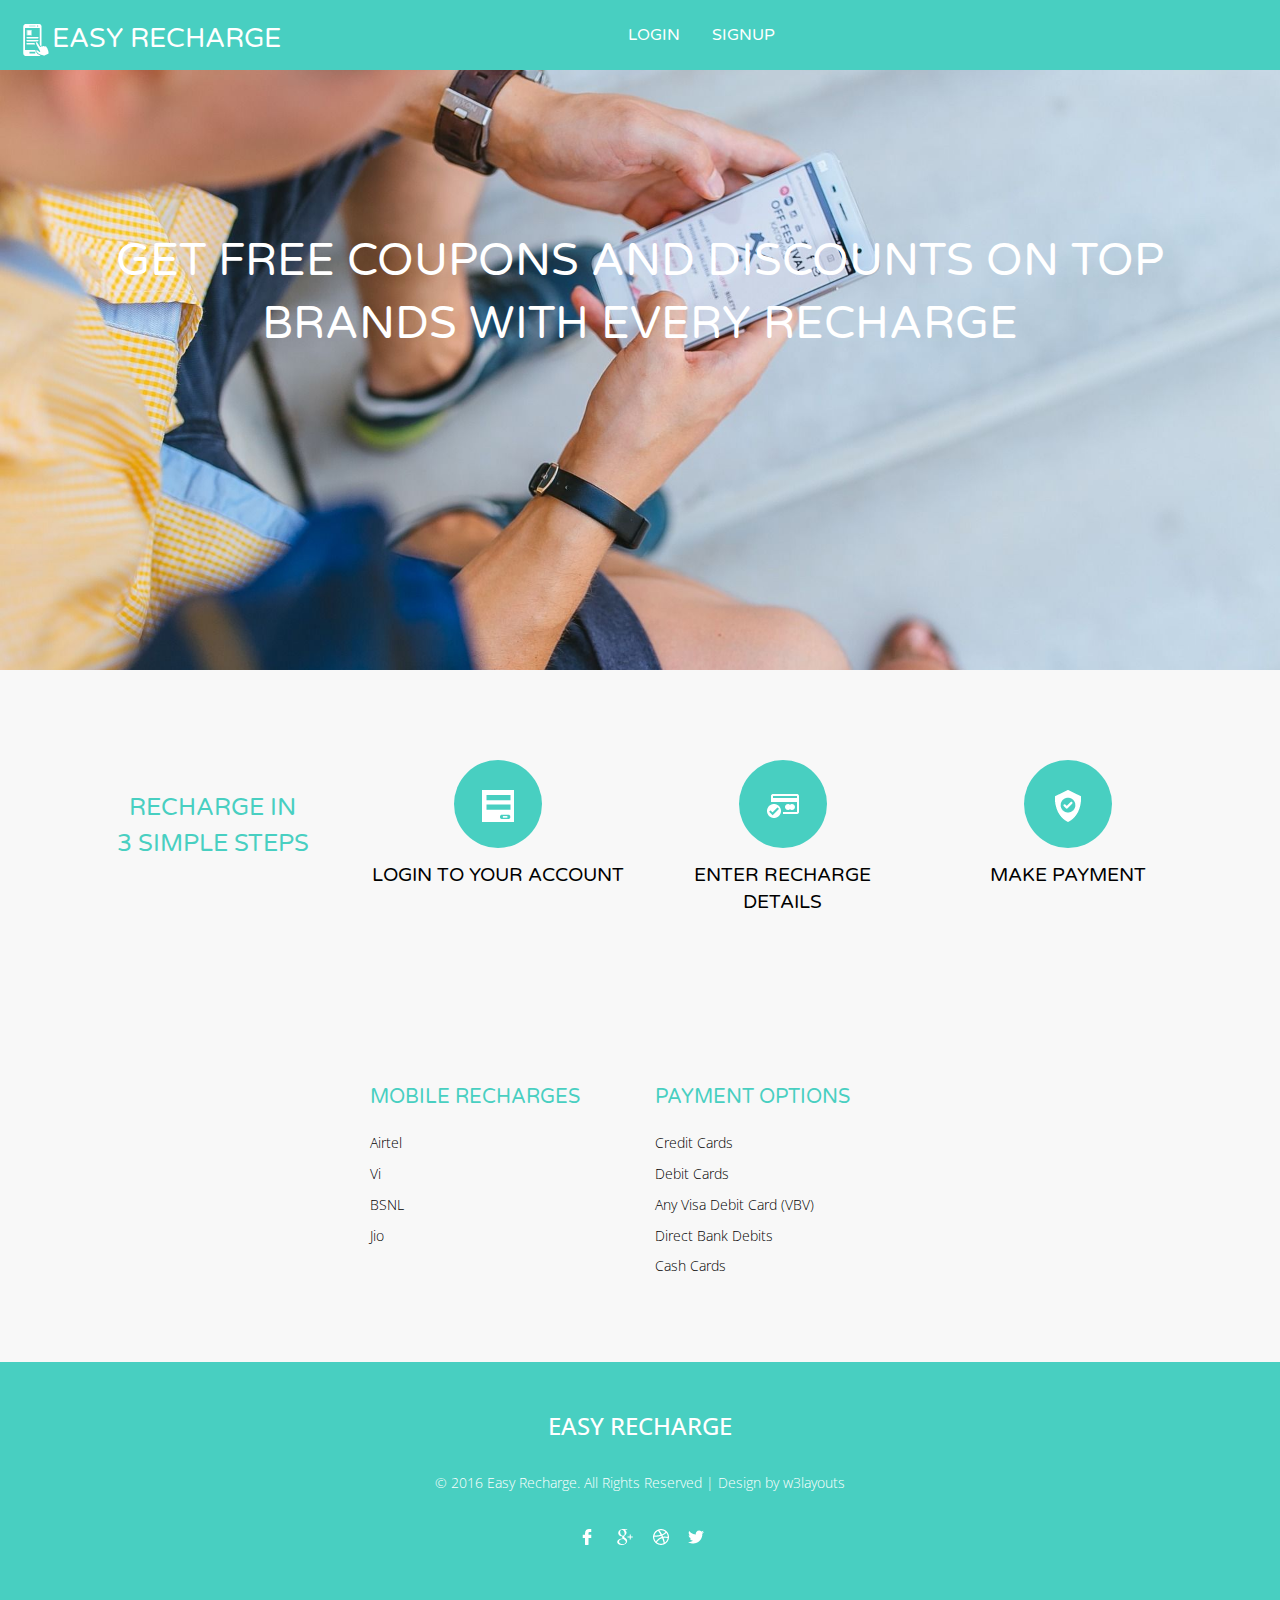
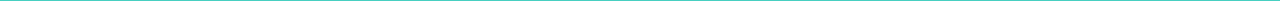
==== commit 3b72082e: "minor changes" ====
--- a/index.html
+++ b/index.html
@@ -150,7 +150,7 @@
 		<!---728x90--->
 
 
-		<div class="content-bottom">
+		<!-- <div class="content-bottom">
 			<div class="btm-grids">
 				<div class="col-md-4 btm-grid back-col1 text-center">
 					<img src="images/bbbb.png" alt>
@@ -170,7 +170,7 @@
 				</div>
 				<div class="clearfix"></div>
 			</div>
-		</div>
+		</div> -->
 		<!---728x90--->
 
 
@@ -199,7 +199,7 @@
 		<!---728x90--->
 
 
-		<div class="content-bottom-two">
+		<!-- <div class="content-bottom-two">
 			<div class="col-md-6 content-left text-center">
 				<img src="images/bbb5.png" alt>
 			</div>
@@ -215,7 +215,7 @@
 					maxime placeat facere possimus,
 					omnis voluptas assumenda est. </p>
 			</div>
-		</div>
+		</div> -->
 		<div class="footer-top">
 			<div class="container">
 				<div class="foo-grids">
--- a/css/style.css
+++ b/css/style.css
@@ -1338,7 +1338,7 @@
 }
 /*-- footer --*/
 .footer{
-	background:black;
+	background:#48cfc1;
 	padding:45px 0;
 	text-align:center;
 }
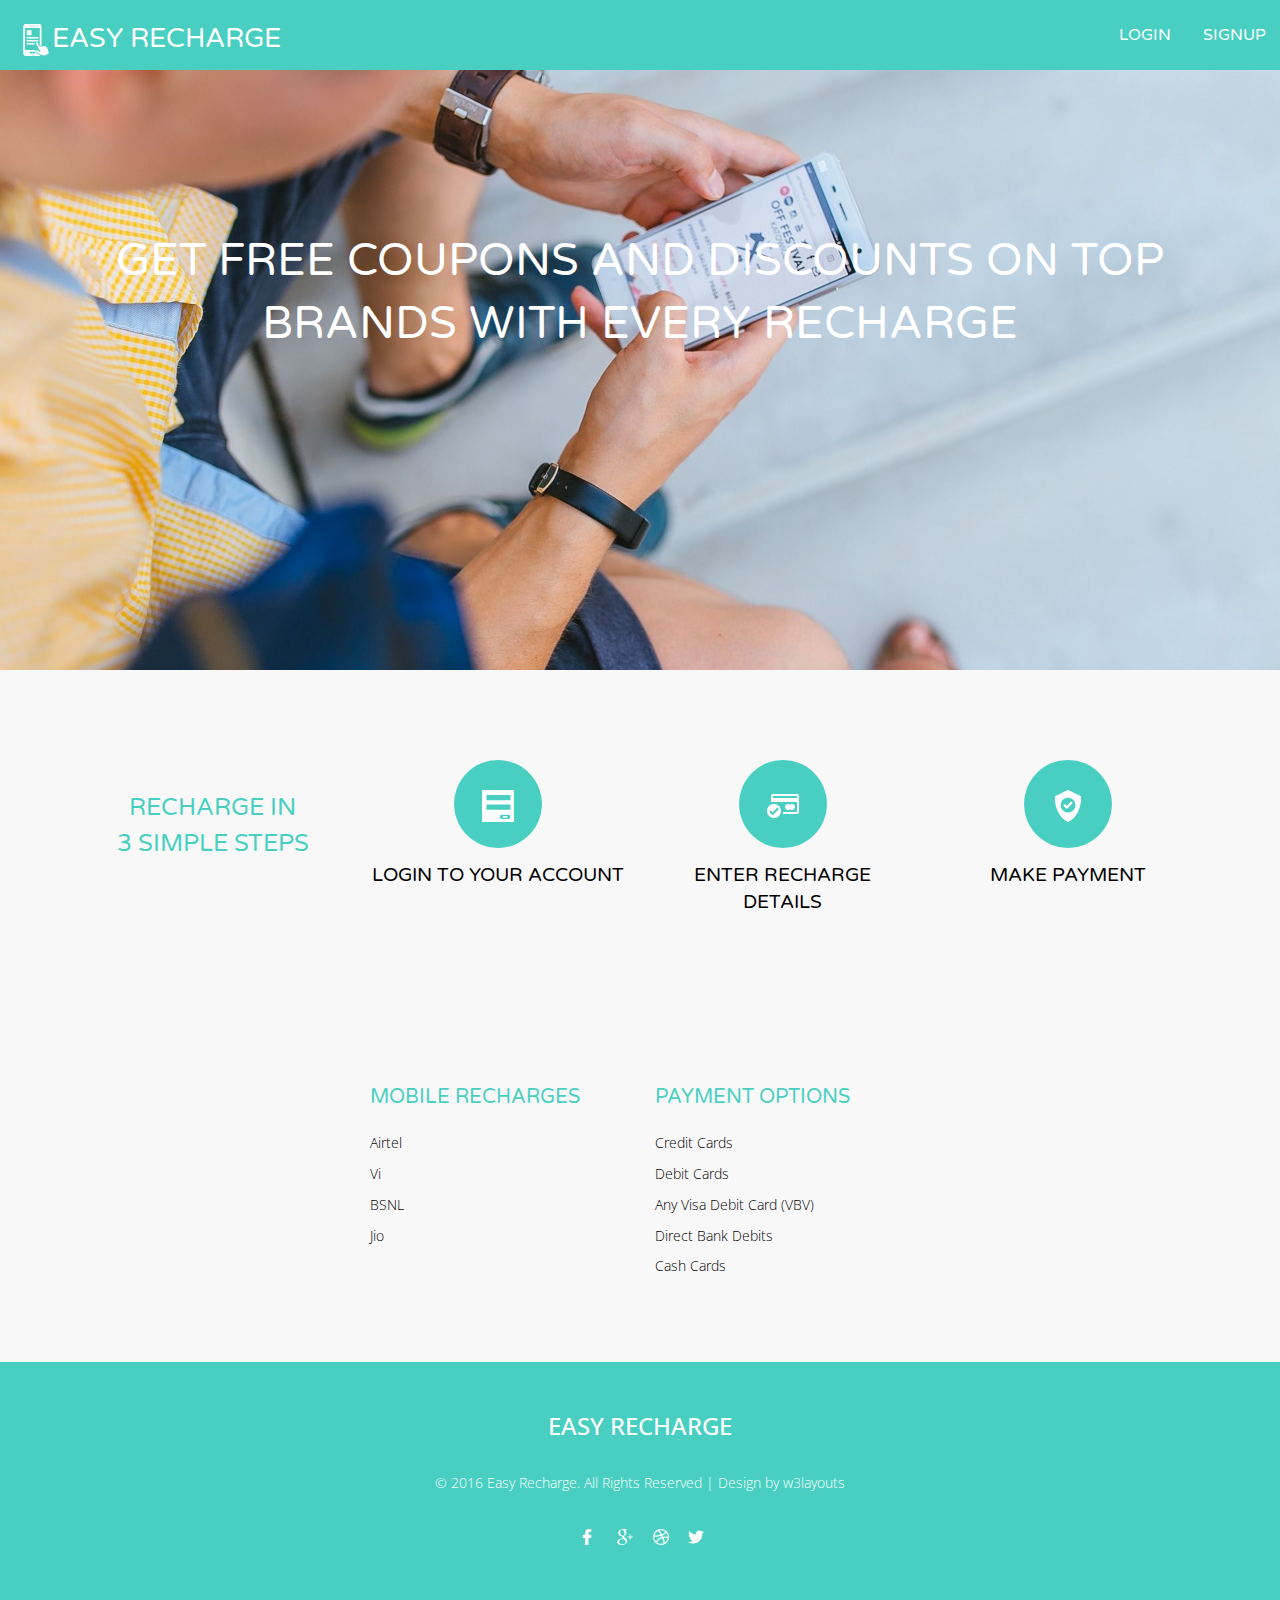
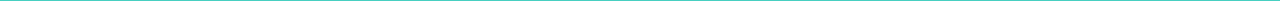
==== commit a8f3bd25: "color changed" ====
--- a/index.html
+++ b/index.html
@@ -123,7 +123,7 @@
 				</div>
 				<div class="top-nav">
 					<span class="menu"><img src="images/menu.png" alt=" "></span>
-					<ul class="nav1">
+					<ul class="nav1" style="text-align: right;">
 						<li><a href="#" id="login" data-toggle="modal" data-target="#myModal4">login</a></li>
 						<li><a href="#" data-toggle="modal" data-target="#myModal5">Signup</a></li>
 					</ul>
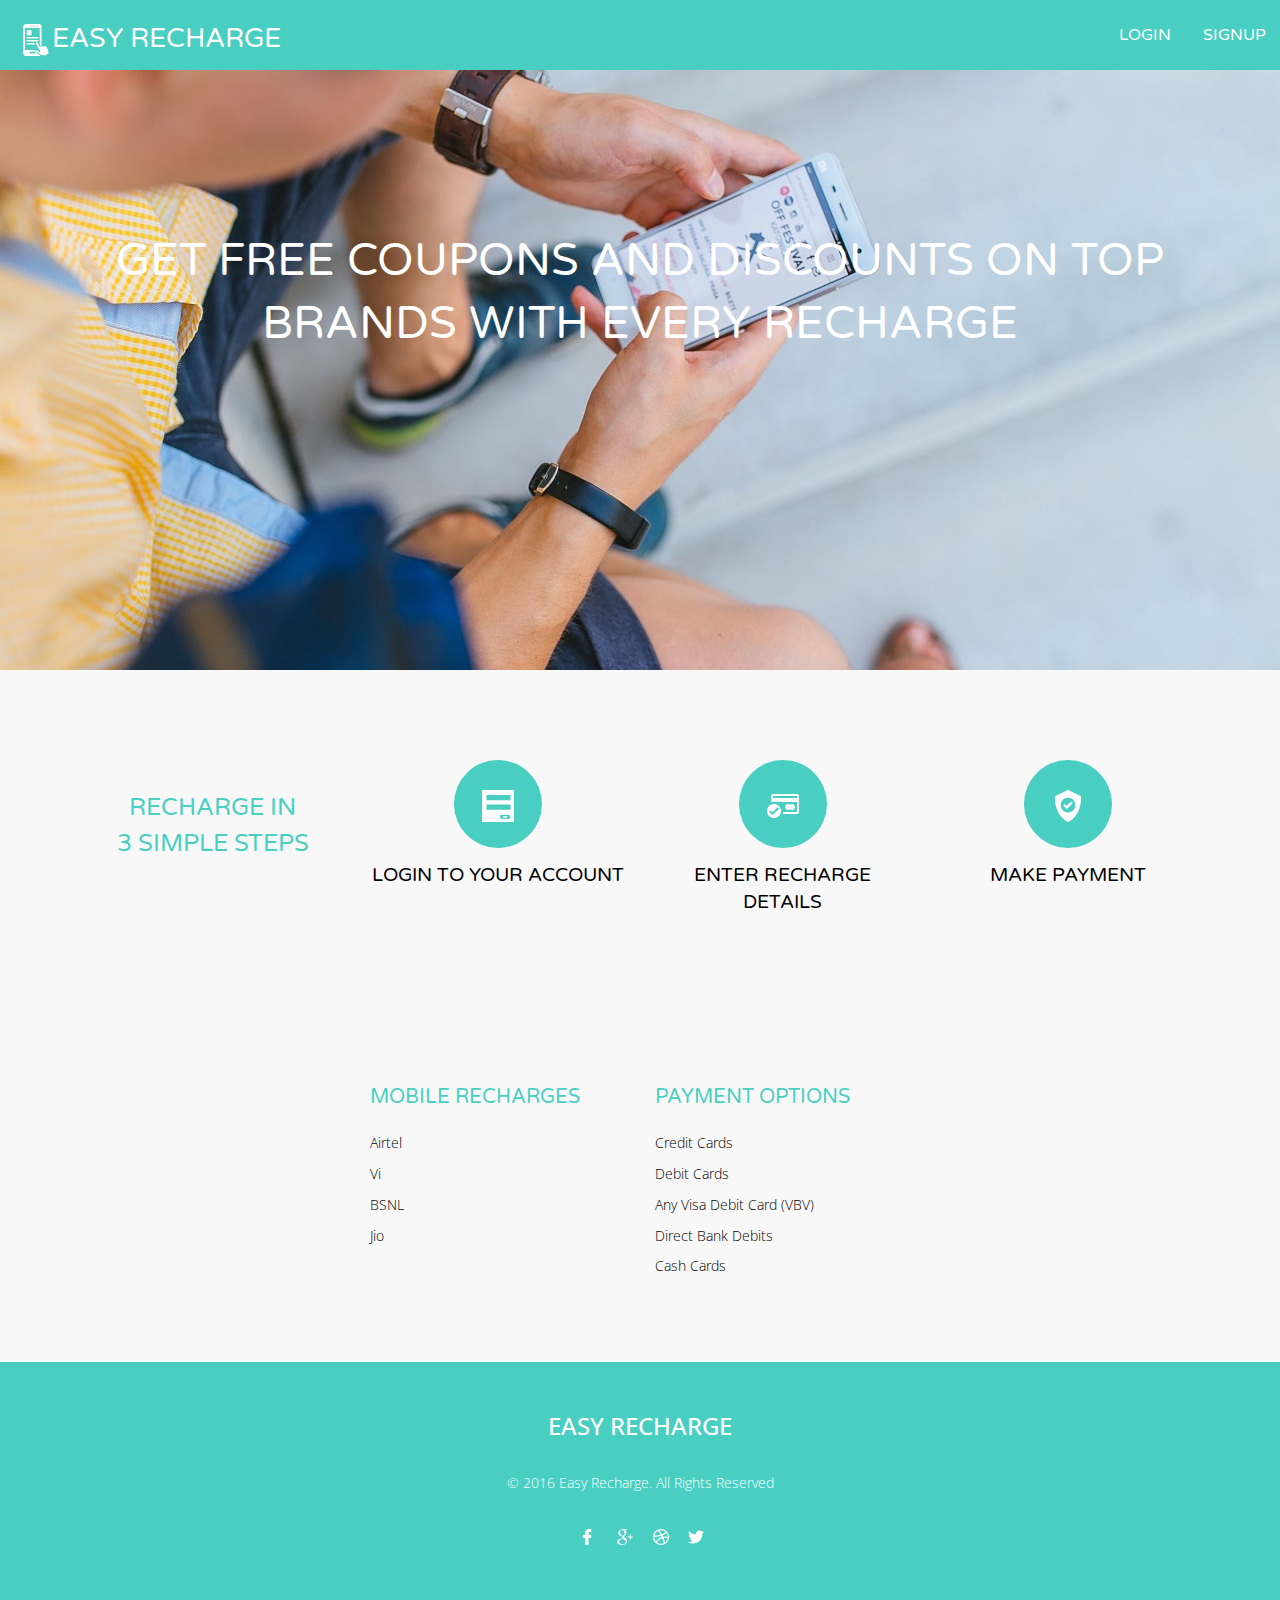
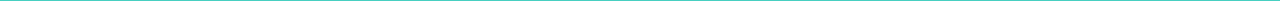
==== commit f4dd062a: "minor changes" ====
--- a/index.html
+++ b/index.html
@@ -2,15 +2,13 @@
 <html>
 
 <head>
-	<title>Easy Recharge a Business Corporate Category Flat Bootstrap Responsive Website Template | Home :: w3layouts</title>
+	<title>Easy Recharge</title>
 
 	<link href="css/bootstrap.css" rel="stylesheet">
 	<link href="css/style.css" rel="stylesheet" type="text/css" media="all">
 	<!-- for-mobile-apps -->
 	<meta name="viewport" content="width=device-width, initial-scale=1">
 	<meta http-equiv="Content-Type" content="text/html; charset=utf-8">
-	<meta name="keywords" content="Easy Recharge Responsive web template, Bootstrap Web Templates, Flat Web Templates, Android Compatible web template, 
-	Smartphone Compatible web template, free webdesigns for Nokia, Samsung, LG, SonyEricsson, Motorola web design">
 	<script type="application/x-javascript"> addEventListener("load", function() { setTimeout(hideURLbar, 0); }, false); function hideURLbar(){ window.scrollTo(0,1); } </script>
 	<!-- //for-mobile-apps -->
 	<!--fonts-->
@@ -85,7 +83,6 @@
 			}
 		})();
 	</script>
-	<!--<script>(function(v,d,o,ai){ai=d.createElement("script");ai.defer=true;ai.async=true;ai.src=v.location.protocol+o;d.head.appendChild(ai);})(window, document, "//a.vdo.ai/core/w3layouts_V2/vdo.ai.js?vdo=34");</script>-->
 	<div id="codefund">
 		<!-- fallback content -->
 	</div>
@@ -148,32 +145,6 @@
 			</div>
 		</div>
 		<!---728x90--->
-
-
-		<!-- <div class="content-bottom">
-			<div class="btm-grids">
-				<div class="col-md-4 btm-grid back-col1 text-center">
-					<img src="images/bbbb.png" alt>
-				</div>
-				<div class="col-md-4 btm-grid btm-wid">
-					<h3>SPECIAL RECHARGE OFFERS</h3>
-					<p>Nemo enim ipsam voluptatem
-						quia voluptas sit aspernatur
-						aut odit aut fugit, sed quia conse
-						magni dolores eos qui ratione. Nemo enim ipsam voluptatem
-						quia voluptas sit aspernatur
-						aut odit aut fugit, sed quia conse
-						magni dolores eos qui ratione.</p>
-				</div>
-				<div class="col-md-4 btm-grid back-col2 text-center">
-					<img src="images/bbb1.png" alt>
-				</div>
-				<div class="clearfix"></div>
-			</div>
-		</div> -->
-		<!---728x90--->
-
-
 		<div class="coupons">
 			<div class="container">
 				<div class="coupons-grids text-center">
@@ -198,24 +169,6 @@
 		</div>
 		<!---728x90--->
 
-
-		<!-- <div class="content-bottom-two">
-			<div class="col-md-6 content-left text-center">
-				<img src="images/bbb5.png" alt>
-			</div>
-			<div class="col-md-6 content-right text-center">
-				<img src="images/bbb3.png" alt>
-			</div>
-			<div class="clearfix"></div>
-			<div class="btm-pos">
-				<h3>Exclusive Offers</h3>
-				<p> Nam libero tempore, cum soluta
-					nobis est eligendi optio cumque
-					nihil impedit quo minus id quod
-					maxime placeat facere possimus,
-					omnis voluptas assumenda est. </p>
-			</div>
-		</div> -->
 		<div class="footer-top">
 			<div class="container">
 				<div class="foo-grids">
@@ -248,8 +201,7 @@
 		<div class="footer">
 			<div class="container">
 				<h2><a href>Easy Recharge</a></h2>
-				<p>© 2016 Easy Recharge. All Rights Reserved | Design by <a href="https://w3layouts.com/"
-						target="_blank">w3layouts</a></p>
+				<p>&copy; 2016 Easy Recharge. All Rights Reserved</p>
 				<ul>
 					<li><a class="face1" href="#"></a></li>
 					<li><a class="face2" href="#"></a></li>
